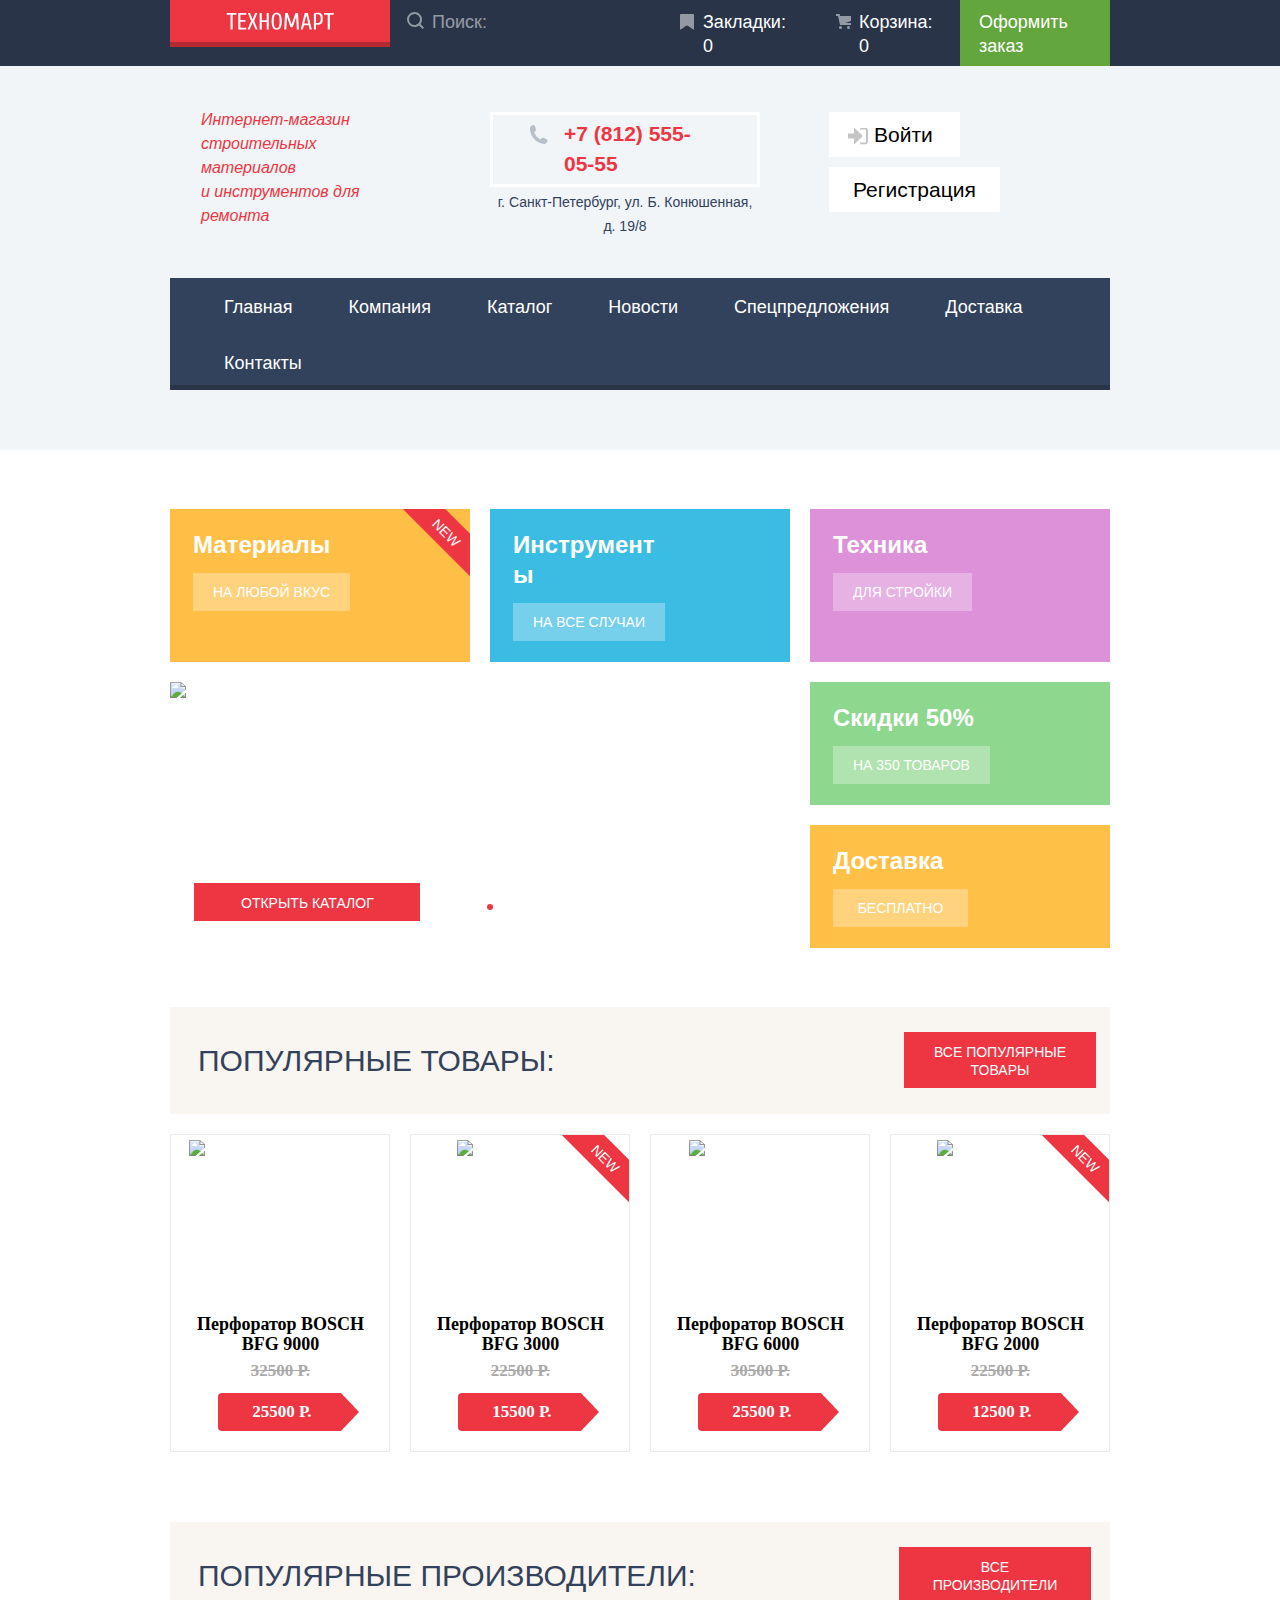
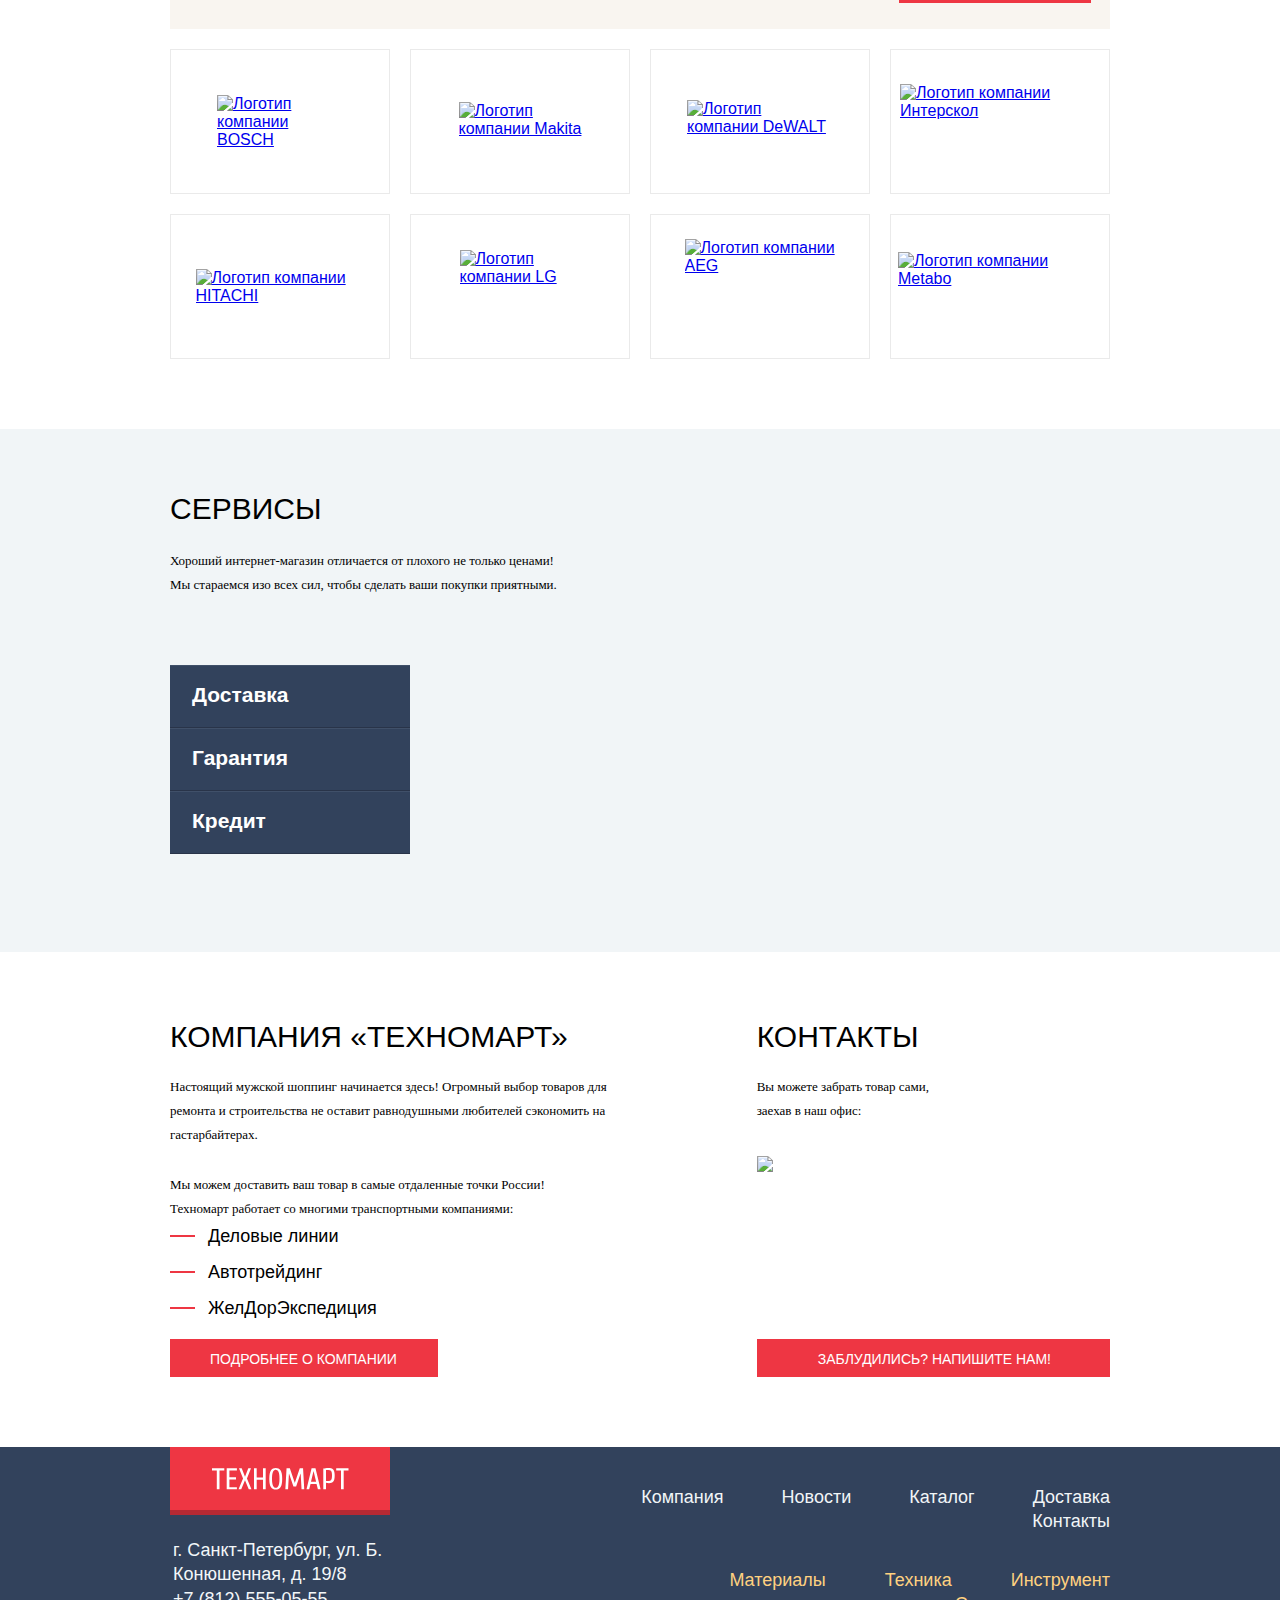
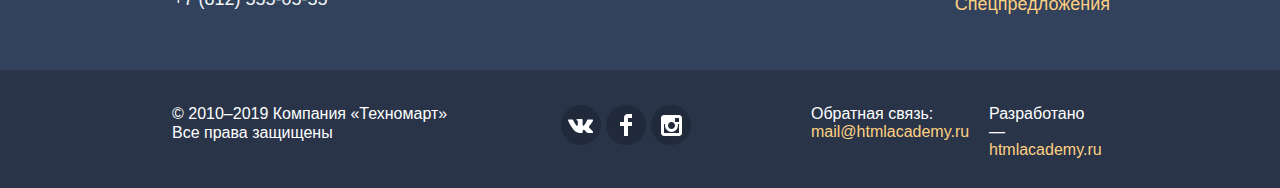
==== index.html @ edddae73 "Добавил страницу каталога и фильтр товаров" ====
<!DOCTYPE html>
<html lang="ru" class="html">
<head>
  <meta charset="utf-8">
  <meta name="viewport" content="width=device-width, initial-scale=1.0">
  <link rel="icon" href="favicon.ico">
  <link rel="icon" href="favicon/icon.svg" type="image/svg+xml">
  <link rel="apple-touch-icon" href="favicon/apple180x180.png">
  <!--    <link rel="manifest" href="manifest.webmanifest">-->
  <link rel="stylesheet" href="css/normalize.css">
  <link rel="stylesheet" href="css/style.css">
  <title>HTML Academy: Техномарт</title>
</head>
<body class="page">
<header class="page-header">
  <div class="page-header__wrapper">
    <div class="container page-header__inner">
      <a class="company-logo page-header__logo">
        <svg width="108" height="18" aria-label="Логотип компании Техномарт" role="img" fill="none"
             xmlns="http://www.w3.org/2000/svg">
          <path class="header-logo" fill-rule="evenodd" clip-rule="evenodd"
                d="M103.85 2.66v14.79h-2.12V2.65h-3.75V1.03h9.62v1.64h-3.75zm-8.14 8.7c-.37.46-.83.79-1.38.98-.56.2-1.22.3-1.99.3A12 12 0 0190 12.4v5.05h-2.12V1.25c.6-.17 1.2-.3 1.8-.36.6-.07 1.25-.11 1.96-.11.94 0 1.74.1 2.4.3.65.19 1.18.51 1.59.97.4.45.7 1.05.9 1.8.18.76.27 1.69.27 2.8 0 1.14-.09 2.1-.27 2.86a4.62 4.62 0 01-.82 1.85zm-1.2-6.82a3.3 3.3 0 00-.55-1.34 2 2 0 00-.95-.7 4.2 4.2 0 00-1.37-.2H90V11h1.64c.53 0 .99-.07 1.37-.2a2 2 0 00.95-.7c.25-.33.44-.77.55-1.34.12-.56.18-1.26.18-2.11 0-.85-.06-1.55-.18-2.11zM82.6 13.22h-4.7l-1.05 4.23h-2.12l4-16.43h3.05l3.99 16.43h-2.11l-1.06-4.23zm-2.3-9.86h-.1l-1.94 8.22h3.99L80.3 3.36zM70.16 5.24h-.12l-3.4 10.1h-2.12l-3.4-10.1H61l-.7 12.21h-2.12l.94-16.43h2.58l3.83 11.26h.1l3.82-11.26h2.58l.94 16.43h-2.1l-.71-12.2zM54.38 15.92c-.44.65-.97 1.1-1.59 1.37-.61.26-1.32.4-2.12.4s-1.5-.14-2.13-.4a3.69 3.69 0 01-1.58-1.37 7.22 7.22 0 01-1-2.6 20.56 20.56 0 01-.34-4.09c0-1.64.11-3 .34-4.1a7.22 7.22 0 011-2.59c.44-.64.97-1.1 1.58-1.36.62-.27 1.33-.4 2.13-.4.8 0 1.5.13 2.12.4.62.27 1.15.72 1.59 1.36.44.64.77 1.5 1 2.6.22 1.08.34 2.45.34 4.1 0 1.64-.12 3-.34 4.09a7.22 7.22 0 01-1 2.6zM53.36 5.76a8.2 8.2 0 00-.65-2.16c-.26-.53-.58-.9-.94-1.1-.36-.2-.73-.31-1.1-.31-.38 0-.74.1-1.1.3-.36.2-.68.58-.94 1.1a8.2 8.2 0 00-.65 2.17c-.16.9-.25 2.06-.25 3.47 0 1.41.09 2.57.25 3.48.17.9.38 1.63.65 2.16.26.53.58.9.94 1.1.36.2.72.3 1.1.3.37 0 .74-.1 1.1-.3.36-.2.68-.57.94-1.1a8.2 8.2 0 00.65-2.16c.16-.91.24-2.07.24-3.48 0-1.4-.08-2.56-.24-3.47zM40.69 9.94h-4.93v7.51h-2.11V1.02h2.11v7.27h4.93V1.02h2.11v16.43h-2.1V9.94zm-11.15 7.51l-2.94-7.04-2.93 7.04h-2.11L25.08 9 21.9 1.02h2.11l2.58 6.57 2.59-6.57h2.11L28.13 9l3.52 8.45h-2.11zM12.28 1.02h7.99v1.64H14.4v5.4h5.16V9.7H14.4v6.1h5.87v1.65h-7.99V1.02zM6.65 17.45H4.54V2.65H.78V1.03h9.62v1.64H6.65v14.79z"
                fill="#fff"/>
        </svg>
      </a>

      <form action="https://echo.htmlacademy.ru" method="get" class="page-header__form">
        <input type="text" class="page-header__search" name="search" id="header-search" placeholder="Поиск:">
        <label for="header-search"><span class="visually-hidden">Поиск по сайту</span></label>
      </form>

      <ul class="header-menu__list">
        <li class="header-menu__item">
          <a href="#" class="header-menu__link header-menu__link--bookmarks" aria-label="Перейти в закладки">Закладки:
            0</a>
        </li>
        <li class="header-menu__item">
          <a href="#" class="header-menu__link header-menu__link--cart" aria-label="Перейти в корзину">Корзина: 0</a>
        </li>
        <li class="header-menu__item">
          <a href="#" class="header-menu__link header-menu__link--checkout"
             aria-label="Перейти на страницу оформления заказа">Оформить заказ</a>
        </li>
      </ul>
    </div>
  </div>

  <div class="container">
    <div class="user-info">
      <div class="user-info__inner">
        <h2 class="user-info__title">Интернет-магазин <br> строительных материалов <br> и инструментов для ремонта</h2>

        <div class="user-info__contacts">
          <a href="tel:7812550555" class="user-info__phone" aria-label="Сделать звонок">+7 (812) 555-05-55</a>
          <p class="user-info__address">г. Санкт-Петербург, ул. Б. Конюшенная, д. 19/8</p>
        </div>

        <ul class="login">
          <li>
            <a href="#" class="login__link login__link--login">Войти</a>
          </li>
          <li>
            <a href="#" class="login__link login__link--register">Регистрация</a>
          </li>
        </ul>
      </div>

      <nav>
        <ul class="header-submenu__list">
          <li class="header-submenu__item">
            <a href="#" class="header-submenu__link">Главная</a>
          </li>
          <li class="header-submenu__item">
            <a href="#" class="header-submenu__link">Компания</a>
          </li>
          <li class="header-submenu__item">
            <a href="catalog.html" class="header-submenu__link">Каталог</a>
          </li>
          <li class="header-submenu__item">
            <a href="#" class="header-submenu__link">Новости</a>
          </li>
          <li class="header-submenu__item">
            <a href="#" class="header-submenu__link">Спецпредложения</a>
          </li>
          <li class="header-submenu__item">
            <a href="#" class="header-submenu__link">Доставка</a>
          </li>
          <li class="header-submenu__item">
            <a href="#" class="header-submenu__link">Контакты</a>
          </li>
        </ul>
      </nav>
    </div>
  </div>
</header>
<main>
  <div class="container">
    <h1 class="visually-hidden">Интернет маганзин Техномарт</h1>
    <section class="offers">
      <h2 class="visually-hidden">Мы предлагаем</h2>
      <div class="offers__block offers__block--paint">
        <div class="promo-label promo-label--offers" aria-label="Новинка!" role="note">new</div>
        <h3 class="offers__title">Материалы</h3>
        <a href="#" class="offers__link" aria-label="Перейти на страницу Материалы">на любой вкус</a>
      </div>
      <div class="offers__block offers__block--tools">
        <h3 class="offers__title">Инструменты</h3>
        <a href="#" class="offers__link" aria-label="перейти на страницу Инструменты">на все случаи</a>
      </div>
      <div class="offers__block offers__block--tech">
        <h3 class="offers__title">Техника</h3>
        <a href="#" class="offers__link" aria-label="Перейти на страницу Техника">для стройки</a>
      </div>
      <div class="offers__block offers__block--shop">
        <h3 class="offers__title">Скидки 50%</h3>
        <a href="#" class="offers__link" aria-label="Узнать подробнее про скидки">на 350 товаров</a>
      </div>
      <div class="offers__block offers__block--delivery">
        <h3 class="offers__title">Доставка</h3>
        <a href="#" class="offers__link" aria-label="Узнать подробнее про доставку">бесплатно</a>
      </div>
      <div class="promo-slider">
        <ul class="promo-slider__list">
          <li class="promo-slider__item promo-slider__item--current">
            <div class="promo-slider__head">
              <h3 class="promo-slider__title">Перфораторы</h3>
              <p class="promo-slider__desc">Настоящие мужские игрушки</p>
            </div>
            <img src="img/slider-img1.jpg" alt="Рабочий с перфоратором фирмы Bosch" class="promo-slider__img"
                 width="620" height="266">
            <a href="catalog.html" class="btn-red promo-slider__link" aria-label="Перейти на страницу каталога">открыть каталог</a>
          </li>
          <li class="promo-slider__item">
            <div class="promo-slider__head">
              <h3 class="promo-slider__title">Дрели</h3>
              <p class="promo-slider__desc">Соседям на радость!</p>
            </div>
            <img src="img/slider-img2.jpg" alt="Рабочий с дрелью фирмы Bosch" class="promo-slider__img"
                 width="620" height="266">
            <a href="catalog.html" class="btn-red promo-slider__link" aria-label="Перейти на страницу каталога">открыть каталог</a>
          </li>
        </ul>

        <div class="arrow-control">
          <button class="btn arrow-control__btn arrow-control__btn--prev" type="button">
            <svg class="arrow-left-icon" width="23" height="41" fill="none" xmlns="http://www.w3.org/2000/svg">
              <path d="M20.83.97l2.09 2.1L5.13 20.94l17.85 17.94-2.1 2.1L.96 20.95 20.83.97z" fill="#fff"/>
            </svg>
            <span class="visually-hidden">Предыдущий слайд</span>
          </button>
          <button class="btn arrow-control__btn arrow-control__btn--next" type="button">
            <svg class="arrow-right-icon" width="22" height="40" fill="none" xmlns="http://www.w3.org/2000/svg">
              <path d="M2.08 39.06L.08 37l17.01-17.45L.02 2.06l2-2.05L21.1 19.56 2.08 39.06z" fill="#fff"/>
            </svg>
            <span class="visually-hidden">Следующий слайд</span>
          </button>
        </div>

        <div class="dot-control">
          <button class="btn dot-control__btn" type="button"><span class="visually-hidden">Показать 1 слайд</span>
          </button>
          <button class="btn dot-control__btn dot-control__btn--current" type="button"><span class="visually-hidden">Показать 2 слайд</span>
          </button>
        </div>
      </div>
    </section>

    <section class="popular-products">
      <div class="popular-products__head">
        <h2 class="popular-products__title">Популярные товары:</h2>
        <a href="#" class="btn-red popular-products__red-link">все популярные товары</a>
      </div>

      <ul class="popular-products__list">
        <li class="popular-products__item" tabindex="0">
          <div class="popular-products__container">
            <img src="img/product-img1.jpg" alt="Синий перфоратор фирмы Bosch, модель BFG 9000"
                 class="popular-products__photo" width="184" height="164">
            <div class="popular-products__control">
              <button class="btn popular-products__order" type="button">Купить</button>
              <button class="btn popular-products__bookmark" type="button">В закладки</button>
            </div>
          </div>
          <h3 class="popular-products__name">Перфоратор BOSCH <br> BFG 9000</h3>
          <span class="popular-products__old-price"><s>32500 Р.</s></span>
          <div class="popular-products__price">
            <div class="popular-products__red-label">
              <strong class="popular-products__cost">25500 Р.</strong>
            </div>
          </div>
        </li>
        <li class="popular-products__item" tabindex="0">
          <div class="promo-label promo-label--products" aria-label="Новинка!" role="note">new</div>
          <div class="popular-products__container">
            <img src="img/product-img2.jpg" alt="Синий перфоратор фирмы Bosch, модель BFG 9000"
                 class="popular-products__photo" width="127" height="112">
            <div class="popular-products__control">
              <button class="btn popular-products__order" type="button">Купить</button>
              <button class="btn popular-products__bookmark" type="button">В закладки</button>
            </div>
          </div>
          <h3 class="popular-products__name">Перфоратор BOSCH <br> BFG 3000</h3>
          <span class="popular-products__old-price"><s>22500 Р.</s></span>
          <div class="popular-products__price">
            <div class="popular-products__red-label">
              <strong class="popular-products__cost">15500 Р.</strong>
            </div>
          </div>

        </li>
        <li class="popular-products__item" tabindex="0">
          <div class="popular-products__container">
            <img src="img/product-img3.jpg" alt="Синий перфоратор фирмы Bosch, модель BFG 9000"
                 class="popular-products__photo" width="144" height="128">
            <div class="popular-products__control">
              <button class="btn popular-products__order" type="button">Купить</button>
              <button class="btn popular-products__bookmark" type="button">В закладки</button>
            </div>
          </div>
          <h3 class="popular-products__name">Перфоратор BOSCH <br> BFG 6000</h3>
          <span class="popular-products__old-price"><s>30500 Р.</s></span>
          <div class="popular-products__price">
            <div class="popular-products__red-label">
              <strong class="popular-products__cost">25500 Р.</strong>
            </div>
          </div>
        </li>
        <li class="popular-products__item" tabindex="0">
          <div class="promo-label promo-label--products" aria-label="Новинка!" role="note">new</div>
          <div class="popular-products__container">
            <img src="img/product-img2.jpg" alt="Синий перфоратор фирмы Bosch, модель BFG 9000"
                 class="popular-products__photo" width="127" height="112">
            <div class="popular-products__control">
              <button class="btn popular-products__order" type="button">Купить</button>
              <button class="btn popular-products__bookmark" type="button">В закладки</button>
            </div>
          </div>
          <h3 class="popular-products__name">Перфоратор BOSCH <br> BFG 2000</h3>
          <span class="popular-products__old-price"><s>22500 Р.</s></span>
          <div class="popular-products__price">
            <div class="popular-products__red-label">
              <strong class="popular-products__cost">12500 Р.</strong>
            </div>
          </div>
        </li>
      </ul>
    </section>

    <section class="brands">
      <div class="brands__head">
        <h2 class="brands__title">Популярные производители:</h2>
        <a href="#" class="btn-red brands__red-link">все производители</a>
      </div>

      <ul class="brands__list">
        <li>
          <a href="#" class="brands__link" aria-label="Перейти на сайт компании BOSCH">
            <img src="img/brands/bosch.jpg" alt="Логотип компании BOSCH" class="brands__img" width="126" height="37">
          </a>
        </li>
        <li>
          <a href="#" class="brands__link" aria-label="Перейти на сайт компании Makita">
            <img src="img/brands/Makita.jpg" alt="Логотип компании Makita" class="brands__img" width="123" height="40">
          </a>
        </li>
        <li>
          <a href="#" class="brands__link" aria-label="Перейти на сайт компании DeWALT">
            <img src="img/brands/DeWALT.jpg" alt="Логотип компании DeWALT" class="brands__img" width="146" height="44">
          </a>
        </li>
        <li>
          <a href="#" class="brands__link" aria-label="Перейти на сайт компании Интерскол">
            <img src="img/brands/interskol.jpg" alt="Логотип компании Интерскол" class="brands__img" width="200"
                 height="75">
          </a>
        </li>
        <li>
          <a href="#" class="brands__link" aria-label="Перейти на сайт компании HITACHI">
            <img src="img/brands/Hitachi.jpg" alt="Логотип компании HITACHI" class="brands__logo" width="169"
                 height="31">
          </a>
        </li>
        <li>
          <a href="#" class="brands__link" aria-label="Перейти на сайт компании LG">
            <img src="img/brands/LG.jpg" alt="Логотип компании LG" class="brands__logo" width="121" height="73">
          </a>
        </li>
        <li>
          <a href="#" class="brands__link" aria-label="Перейти на сайт BOSCH">
            <img src="img/brands/AEG.jpg" alt="Логотип компании AEG" class="brands__logo" width="151" height="96">
          </a>
        </li>
        <li>
          <a href="#" class="brands__link" aria-label="Перейти на сайт BOSCH">
            <img src="img/brands/Metabo.jpg" alt="Логотип компании Metabo" class="brands__logo" width="204" height="69">
          </a>
        </li>
      </ul>
    </section>
  </div>

  <section class="services">
    <div class="container">
      <div class="services__head">
        <h2 class="services__title">Сервисы</h2>
        <p class="services__desc">Хороший интернет-магазин отличается от&nbsp;плохого не&nbsp;только ценами!</p>
        <p class="services__desc">Мы&nbsp;стараемся изо всех сил, чтобы сделать ваши покупки приятными.</p>
      </div>

      <div class="services__info">
        <ul class="tab-panel">
          <li class="tab-panel__item">
            <button class="btn tab-panel__btn" type="button" data-tab="#delivery">Доставка</button>
          </li>
          <li class="tab-panel__item">
            <button class="btn tab-panel__btn" type="button" data-tab="#security">Гарантия</button>
          </li>
          <li class="tab-panel__item">
            <button class="btn tab-panel__btn" type="button" data-tab="#credit">Кредит</button>
          </li>
        </ul>

        <ul class="tab-content__list">
          <li class="tab-content__item tab-content__item--delivery" id="delivery">
            <h3 class="tab-content__title">Доставка</h3>
            <div class="tab-content__info">
              <p class="tab-content__desc">Мы&nbsp;с&nbsp;удовольствием доставим ваш товар прямо <br> к&nbsp;вашему
                подъезду совершенно бесплатно!</p>
              <p class="tab-content__desc">Ведь мы&nbsp;неплохо заработаем, <br> поднимая его на&nbsp;ваш этаж!</p>
            </div>
            <img src="img/delivery-photo.png" alt="Картинка с грузовиком" class="tab-content__img" width="468"
                 height="261">
          </li>
          <li class="tab-content__item tab-content__item--security" id="security">
            <h3 class="tab-content__title">Гарантия</h3>
            <div class="tab-content__info">
              <p class="tab-content__desc">Если купленный у&nbsp;нас товар поломается или заискрит, а&nbsp;также в&nbsp;случае
                пожара, спровоцированного его возгоранием, &nbsp;вы всегда можете быть уверены в&nbsp;нашей гарантии. Мы&nbsp;обменяем
                сгоревший товар на&nbsp;новый.</p>
              <p class="tab-content__desc">Дом уж&nbsp;восстановите как-нибудь сами.</p>
            </div>
            <img src="img/security-photo.png" alt="Картинка с грузовиком" class="tab-content__img" width="389"
                 height="283">
          </li>
          <li class="tab-content__item tab-content__item--credit" id="credit">
            <h3 class="tab-content__title">Кредит</h3>
            <div class="tab-content__info">
              <p class="tab-content__desc">Залезть в&nbsp;долговую яму стало проще!</p>
              <p class="tab-content__desc">Кредитные консультанты придут вам на&nbsp;помощь.</p>
            </div>
            <button class="btn btn-red tab-content__btn" type="button">Отправить заявку</button>
            <img src="img/credit-photo.png" alt="Картинка с грузовиком" class="tab-content__img" width="465"
                 height="285">
          </li>
        </ul>
      </div>
    </div>
  </section>

  <section class="main-info">
    <h2 class="visually-hidden">О нашей компании</h2>
    <div class="container">
      <section class="about">
        <h2 class="about__title">Компания &laquo;Техномарт&raquo;</h2>
        <div class="about__info">
          <p class="about__desc">Настоящий мужской шоппинг начинается здесь! Огромный выбор товаров для ремонта и&nbsp;строительства
            не&nbsp;оставит равнодушными любителей сэкономить на <br> гастарбайтерах.</p>
          <p class="about__desc">Мы&nbsp;можем доставить ваш товар в&nbsp;самые отдаленные точки России!</p>
          <p class="about__desc">Техномарт работает со&nbsp;многими транспортными компаниями:</p>
        </div>


        <ul class="about__list">
          <li class="about__item">Деловые линии</li>
          <li class="about__item">Автотрейдинг</li>
          <li class="about__item">ЖелДорЭкспедиция</li>
        </ul>

        <a href="#" class="btn-red about__link">Подробнее о компании</a>
      </section>

      <section class="contacts">
        <h2 class="contacts__title">Контакты</h2>
        <p class="contacts__desc">Вы можете забрать товар сами, <br>
          заехав в наш офис:</p>

        <img src="img/map-reserve.png" alt="Карта расположения офиса компании" class="contacts__map" width="300"
             height="158" tabindex="0">

        <button class="btn btn-red contacts__btn" type="button">Заблудились? Напишите нам!</button>
      </section>
    </div>
  </section>
</main>

<footer class="page-footer">
  <div class="container">
    <div class="page-footer__inner">
      <div class="page-footer__info">
        <a class="company-logo page-footer__logo">
          <svg width="138" height="23" aria-label="Логотип компании Техномарт" role="img" fill="none"
               xmlns="http://www.w3.org/2000/svg">
            <path class="footer-logo" fill-rule="evenodd" clip-rule="evenodd"
                  d="M132.7 3.4v18.9H130V3.4h-4.8V1.3h12.3v2.1h-4.8zM122.3 14.5a3.86 3.86 0 01-1.77 1.26c-.71.25-1.56.38-2.54.38a15.32 15.32 0 01-3-.3v6.45h-2.7V1.6c.76-.22 1.53-.38 2.3-.47.77-.09 1.6-.13 2.5-.13 1.2 0 2.22.12 3.06.37.84.25 1.52.67 2.04 1.25s.9 1.35 1.14 2.3a15 15 0 01.36 3.58c0 1.46-.11 2.68-.34 3.66a5.9 5.9 0 01-1.05 2.35zm-1.53-8.71a4.22 4.22 0 00-.7-1.71 2.55 2.55 0 00-1.22-.89 5.37 5.37 0 00-1.76-.25H115v11.1h2.1c.68 0 1.27-.09 1.76-.26s.9-.46 1.21-.88c.32-.42.56-1 .7-1.71.16-.72.23-1.62.23-2.7s-.07-1.98-.22-2.7zm-15.23 11.1h-6l-1.35 5.4h-2.7l5.1-21h3.9l5.1 21h-2.7l-1.35-5.4zM102.6 4.3h-.12L100 14.8h5.1L102.6 4.3zM89.64 6.7h-.15l-4.35 12.9h-2.7L78.1 6.7h-.15l-.9 15.6h-2.7l1.2-21h3.3l4.9 14.4h.11l4.9-14.4h3.3l1.2 21h-2.7l-.9-15.6zM69.48 20.35a4.71 4.71 0 01-2.02 1.74c-.8.34-1.7.5-2.72.5a6.81 6.81 0 01-2.71-.5A4.71 4.71 0 0160 20.35a9.22 9.22 0 01-1.27-3.32 26.26 26.26 0 01-.44-5.23c0-2.1.15-3.85.44-5.24.29-1.39.71-2.5 1.27-3.31a4.71 4.71 0 012.03-1.74c.79-.34 1.7-.51 2.71-.51 1.02 0 1.93.17 2.72.5.79.35 1.46.93 2.02 1.75s.99 1.92 1.28 3.31c.29 1.4.43 3.14.43 5.24s-.14 3.84-.43 5.23a9.22 9.22 0 01-1.28 3.32zm-1.3-13a10.48 10.48 0 00-.83-2.75 3.18 3.18 0 00-1.2-1.41 2.83 2.83 0 00-1.4-.4c-.49 0-.96.14-1.42.4-.46.26-.86.73-1.2 1.4-.34.69-.61 1.6-.82 2.77a25.69 25.69 0 00-.32 4.44c0 1.8.1 3.28.32 4.44.2 1.16.48 2.08.82 2.76.34.68.74 1.15 1.2 1.4.46.27.93.4 1.41.4.48 0 .95-.13 1.41-.4.46-.25.86-.72 1.2-1.4.34-.68.62-1.6.83-2.76.2-1.16.31-2.64.31-4.44 0-1.8-.1-3.28-.31-4.44zM51.99 12.7h-6.3v9.6H43v-21h2.7v9.3H52V1.3h2.7v21H52v-9.6zm-14.25 9.6l-3.75-9-3.75 9h-2.7l4.5-10.8L28 1.3h2.7L34 9.7l3.3-8.4H40l-4.05 10.2 4.5 10.8h-2.7zM15.7 1.3h10.2v2.1h-7.5v6.9H25v2.1h-6.6v7.8h7.5v2.1H15.7v-21zm-7.2 21H5.8V3.4H1V1.3h12.3v2.1H8.5v18.9z"
                  fill="#fff"/>
          </svg>
        </a>
        <div class="page-footer__contacts">
          <p class="page-footer__address">г. Санкт-Петербург, ул. Б. Конюшенная, д. 19/8</p>
          <a href="tel:7812550555" class="page-footer__phone" aria-label="Сделать звонок">+7 (812) 555-05-55</a>
        </div>
      </div>

      <div class="page-footer__links">
        <ul class="main-links">
          <li class="main-links__item">
            <a href="#" class="main-links__link">Компания</a>
          </li>
          <li class="main-links__item">
            <a href="#" class="main-links__link">Новости</a>
          </li>
          <li class="main-links__item">
            <a href="catalog.html" class="main-links__link">Каталог</a>
          </li>
          <li class="main-links__item">
            <a href="#" class="main-links__link">Доставка</a>
          </li>
          <li class="main-links__item">
            <a href="#" class="main-links__link">Контакты</a>
          </li>
        </ul>

        <ul class="secondary__links">
          <li class="secondary-links__item">
            <a href="#" class="secondary-links__link">Материалы</a>
          </li>
          <li class="secondary-links__item">
            <a href="#" class="secondary-links__link">Техника</a>
          </li>
          <li class="secondary-links__item">
            <a href="#" class="secondary-links__link">Инструмент</a>
          </li>
          <li class="secondary-links__item">
            <a href="#" class="secondary-links__link">Спецпредложения</a>
          </li>
        </ul>
      </div>
    </div>

  </div>
  <div class="footer-bottom">
    <div class="container">
      <div class="footer-bottom__wrapper">
        <div class="footer-bottom__copyright">
          <p class="footer-bottom__company">© 2010–2019 Компания «Техномарт»</p>
          <p class="footer-bottom__right">Все права защищены</p>
        </div>


        <ul class="footer-social">
          <li class="footer-social__item">
            <a href="#" class="footer-social__link footer-social__link--vk" aria-label="Перейти в VK">
              <svg width="26" height="15" fill="none" aria-hidden="true" focusable="false"
                   xmlns="http://www.w3.org/2000/svg">
                <title>VK</title>
                <path class="vk-icon"
                      d="M15.54 11.728c.92-.29 2.1 1.913 3.354 2.755.942.639 1.663.501 1.663.501l3.345-.047s1.747-.105.921-1.457c-.068-.112-.484-1.002-2.489-2.833-2.096-1.915-1.812-1.605.712-4.916 1.538-2.019 2.153-3.251 1.96-3.776-.185-.506-1.314-.374-1.314-.374l-3.768.025c-.367 0-.678.111-.82.483-.003.003-.598 1.562-1.391 2.886-1.677 2.802-2.346 2.952-2.623 2.776-.637-.406-.476-1.628-.476-2.497 0-2.716.416-3.849-.815-4.141-.411-.098-.711-.161-1.76-.17-1.34-.02-2.479 0-3.124.308-.428.209-.757.667-.557.693.25.033.811.15 1.112.55.386.517.374 1.677.374 1.677s.22 3.198-.52 3.594c-.508.272-1.203-.283-2.699-2.827-.763-1.301-1.34-2.74-1.34-2.74s-.112-.267-.314-.413c-.24-.173-.578-.229-.578-.229L.817 1.58s-.538.015-.735.245c-.175.205-.015.627-.015.627s2.802 6.45 5.974 9.7c2.908 2.983 6.213 2.785 6.213 2.785h1.497s.452-.05.683-.292c.216-.225.206-.648.206-.648s-.03-1.977.9-2.268z"
                      fill="#fff"/>
              </svg>
            </a>
          </li>
          <li class="footer-social__item">
            <a href="#" class="footer-social__link footer-social__link--fb" aria-label="Перейти в Facebook">
              <svg width="12" height="22" fill="none" aria-hidden="true" focusable="false"
                   xmlns="http://www.w3.org/2000/svg">
                <title>Facebook</title>
                <path class="fb-icon" d="M12 4V0H8a4 4 0 00-4 4v4H0v4h4v10h4V12h4V8H8V4h4z" fill="#fff"/>
              </svg>
            </a>
          </li>
          <li class="footer-social__item">
            <a href="#" class="footer-social__link footer-social__link--inst" aria-label="Перейти в Instagram">
              <svg width="21" height="21" fill="none" aria-hidden="true" focusable="false"
                   xmlns="http://www.w3.org/2000/svg">
                <title>Instagram</title>
                <path class="inst-icon" fill-rule="evenodd" clip-rule="evenodd"
                      d="M3 0h15c1.65 0 3 1.35 3 3v15c0 1.65-1.35 3-3 3H3c-1.65 0-3-1.35-3-3V3c0-1.65 1.35-3 3-3zm11 10.5C14 8.57 12.43 7 10.5 7S7 8.57 7 10.5 8.57 14 10.5 14s3.5-1.57 3.5-3.5zM3 18V9h1.181c-.118.491-.18.995-.181 1.5a6.5 6.5 0 1013 0 6.451 6.451 0 00-.181-1.5H18v9H3zM14 7h4V3h-4v4z"
                      fill="#fff"/>
              </svg>
            </a>
          </li>
        </ul>

        <div class="footer-bottom__links">
          <div class="footer-bottom__contact">
            <p class="footer-bottom__feedback">Обратная связь:</p>
            <a href="#" class="footer-bottom__email">mail@htmlacademy.ru</a>
          </div>

          <div class="footer-bottom__created">
            <p class="footer-bottom__designed">Разработано —</p>
            <a href="https://htmlacademy.ru/intensive/htmlcss" class="footer-bottom__email">htmlacademy.ru</a>
          </div>
        </div>
      </div>
    </div>
  </div>
</footer>

<div class="modal modal-feedback">
  <button class="btn modal-feedback__close" type="button">
    <span class="visually-hidden">Закрыть окно</span>
  </button>
  <form action="https://echo.htmlacademy.ru/" method="post" class="modal-feedback__form">
    <div class="modal-feedback__wrapper">
      <div class="modal-feedback__name">
        <label for="feedback-name-input" class="modal-feedback__label modal-feedback__label--name">Ваше имя:</label>
        <input type="text" class="modal-feedback__input" id="feedback-name-input" name="feedback-name"
               placeholder="Имя Фамилия" aria-invalid="true">
      </div>

      <div class="modal-feedback__email">
        <label for="feedback-email-input" class="modal-feedback__label modal-feedback__label--email">Ваш e-mail:</label>
        <input type="email" class="modal-feedback__input" id="feedback-email-input" name="feedback-email"
               placeholder="email@example.com" aria-invalid="true">
      </div>

      <div class="modal-feedback__message">
        <label for="feedback-message-input" class="modal-feedback__label modal-feedback__label--message">Текст
          письма:</label>
        <textarea class="modal-feedback__input modal-feedback__input--message" name="feedback-message" id="feedback-message-input"
                  placeholder="В свободной форме" aria-invalid="true"></textarea>
      </div>
    </div>

    <div class="modal-feedback__bottom">
      <button class="btn btn-red modal-feedback__btn">Отправить</button>
    </div>
  </form>
</div>

<div class="modal modal-map">
  <button class="btn modal-map__close" type="button">
    <span class="visually-hidden">Закрыть окно</span>
  </button>
  <div class="modal-map__container" id="map"></div>
</div>

<script src="https://api-maps.yandex.ru/2.1/?lang=ru_RU"></script>
<script src="js/script.js"></script>
</body>
</html>
---- css/style.css ----
/*Fonts*/

@font-face {
  font-family: 'Cuprum';
  src: url('../fonts/Cuprum-Italic.woff2') format('woff2'),
  url('../fonts/Cuprum-Italic.woff') format('woff');
  font-weight: 400;
  font-style: italic;
}

@font-face {
  font-family: 'Cuprum';
  src: url('../fonts/Cuprum-BoldItalic.woff2') format('woff2'),
  url('../fonts/Cuprum-BoldItalic.woff') format('woff');
  font-weight: 700;
  font-style: italic;
}

@font-face {
  font-family: 'Cuprum';
  src: url('../fonts/Cuprum-Regular.woff2') format('woff2'),
  url('../fonts/Cuprum-Regular.woff') format('woff');
  font-weight: 400;
  font-style: normal;
}

@font-face {
  font-family: 'PT Sans';
  src: url('../fonts/PTSans-Regular.woff2') format('woff2'),
  url('../fonts/PTSans-Regular.woff') format('woff');
  font-weight: 400;
  font-style: normal;
}

@font-face {
  font-family: 'Cuprum';
  src: url('../fonts/Cuprum-Bold.woff2') format('woff2'),
  url('../fonts/Cuprum-Bold.woff') format('woff');
  font-weight: 700;
  font-style: normal;
}

@font-face {
  font-family: 'PT Sans';
  src: url('../fonts/PTSans-Bold.woff2') format('woff2'),
  url('../fonts/PTSans-Bold.woff') format('woff');
  font-weight: 700;
  font-style: normal;
}

/* Variables */

:root {
  --basic-white: #FFFFFF;
  --basic-white-rgb: 255, 255, 255;
  --basic-dark: #000000;
  --basic-dark-rgb: 0, 0, 0;
  --basic-blue: #32425C;
  --second-blue: #293449;
  --basic-red: #EE3643;
  --basic-green: #63A63E;

  --main-text-dark-color: var(--basic-dark);
  --main-text-dark-rgb: var(--basic-dark-rgb);
  --main-text-white-color: var(--basic-white);
  --main-text-white-rgb: var(--basic-white-rgb);
  --main-text-blue-color: var(--basic-blue);
  --main-text-red-color: var(--basic-red);

  --header-logo-color: var(--basic-red);
  --header-logo-active-color: #BA2732;
  --header-logo-shadow-color: rgba(0, 0, 0, 0.24);

  --menu-active-text-color: rgba(255, 255, 255, 0.5);

  --info-bg-color: #F1F5F7;

  --bookmarks-active-color: #161D29;

  --cart-active-color: #161D29;
  --cart-btn-contains-color: #EE3643;

  --order-btn-color: #63A63E;
  --order-btn-hover-color: #5FBB2D;
  --order-btn-active-color: var(--basic-green);
  --order-btn-shadow-color: #367315;

  --header-phone-icon-color: #B7BFC8;

  --logim-icon-color: #C5C5C5;
  --login-icon-hover-color: #3D546F;
  --login-text-active-color: #C5C5C5;

  --nav-btn-hover-color: #293449;
  --nav-btn-active-color: #1D2739;
  --nav-btn-shadow-color: #293449;

  --paint-color: #FFBF47;
  --tools-color: #3BBCE3;
  --tech-color: #DC91D8;
  --shop-color: #8ED78F;
  --delivery-color: #FFC047;

  --casper-btn-color: rgba(255, 255, 255, 0.3);
  --casper-btn-hover-color: rgba(197, 197, 197, 0.3);
  --casper-btn-active-color: rgba(169, 169, 169, 0.3);

  --main-btn-color: var(--basic-red);
  --main-btn-hover-color: #CA2C37;
  --main-btn-active-color: #BA2732;

  --reserve-slider-color: #B9A794;

  --label-color: #EE3643;

  --section-head-color: #F9F5F0;

  --items-border-color: #EAEAEA;
  --items-shadow-color: rgba(0, 0, 0, 0.15);

  --old-price-color: #A9A9A9;

  --bordered-btn-color: #63A63E;
  --bordered-btn-hover-color: #32425C;
  --bordered-btn-active-color: #32425C;

  --price-btn-color: var(--basic-red);

  --sevices-bg-color: #F1F5F7;
  --services-tab-color: var(--basic-blue);
  --services-tab-hover-color: var(--second-blue);
  --services-tab-active-color: var(--basic-white);
  --services-tab-shadow-color: var(--second-blue);
  --services-tab-shadow-second-color: #405069;

  --footer-address-color: #F3F7F9;
  --footer-links-color: #F1F5F7;
  --footer-secondary-links-color: #FFD180;

  --filter-special-color: #F7F3EC;
  --filter-border-color: #EAEAEA;
  --filter-radio-color: #B5B5B5;

  --price-range-scale-color: #D7DCDE;
  --price-range-bar-color: #42CA5D;
  --price-range-toggle-color: #ABABAB;
  --price-range-toggle-border-color: #FFFFFF;
  --price-range-shadow-color: #ABABAB;


  --social-icon-color: #212A3A;
  --social-icon-hover-color: var(--basic-red);
  --social-icon-active-color: var(--basic-red);

  --input-border-color: #C5C5C5;

  --modal-footer-bg-color: #F4F4F4;
}

/* Global */

*,
*::before,
*::after {
  box-sizing: border-box;
}

*:focus {
  outline: 2px solid var(--basic-red);
}

.html {
  height: 100%;
}

.page {
  display: grid;
  grid-template-rows: min-content 1fr min-content;
  font-family: 'Cuprum', 'Arial', serif;
  margin: 0;
  padding: 0;
  color: var(--main-text-white-color);
  background-color: var(--basic-white);
  min-height: 100%;
  min-width: 960px;
}

img {
  max-width: 100%;
  height: auto;
}

.container {
  width: 960px;
  padding: 0 10px;
  margin: 0 auto;
}

.visually-hidden {
  position: absolute;
  width: 1px;
  height: 1px;
  margin: -1px;
  border: 0;
  padding: 0;
  white-space: nowrap;
  clip-path: inset(100%);
  clip: rect(0 0 0 0);
  overflow: hidden;
}

/*Buttons*/

.btn {
  display: inline-block;
  padding: 0;
  font: inherit;
  text-align: center;
  vertical-align: middle;
  border: none;
  cursor: pointer;
  background: none;
  transition: all .1s;
  text-decoration: none;
}

.btn-red {
  display: inline-block;
  vertical-align: middle;
  min-height: 38px;
  font-weight: 400;
  font-size: 14px;
  line-height: 18px;
  text-align: center;
  color: var(--main-text-white-color);
  background-color: var(--main-btn-color);
  text-transform: uppercase;
  text-decoration: none;
}

.btn-red:hover,
.btn-red:focus {
  background-color: var(--main-btn-hover-color);
}

.btn-red:active {
  background-color: var(--main-btn-active-color);
}

/*Red label*/

.promo-label {
  position: absolute;
  padding: 7px 0;
  width: 100px;
  height: 30px;
  font-weight: 400;
  font-size: 14px;
  line-height: 18px;
  text-align: center;
  transform: rotateZ(45deg);
  color: var(--main-text-white-color);
  background-color: var(--label-color);
  text-transform: uppercase;
  text-decoration: none;
}

/*Company logo*/

.company-logo {
  display: block;
  width: 220px;
  min-height: 47px;
  background: var(--header-logo-color);
  box-shadow: inset 0 -5px 0 var(--header-logo-shadow-color);
}

.header-logo,
.footer-logo {
  display: block;
}

.company-logo[href]:hover,
.company-logo[href]:focus {
  background-color: var(--main-btn-hover-color);
}

.company-logo[href]:active {
  background-color: var(--main-btn-active-color);
}

/*Modal*/

.modal {
  display: none;
  position: fixed;
  left: 50%;
  top: 50%;
  transform: translate(-50%, -50%);
  border-top: 7px solid var(--basic-red);
  background-color: var(--basic-white);
  box-shadow: 0 0 15px 2px var(--items-shadow-color);
  z-index: 3;
}

@keyframes modalBounce {
  from {
    transform: translateX(-50%) translateY(-2000px);
  }
  to {
    transform: translateX(-50%) translateY(-50%);
  }
}

@keyframes modalShake {
  0%, 100% {
    transform: translateY(-50%) translateX(-50%);
  }
  10%, 30%, 50%, 70%, 90% {
    transform: translateY(-50%) translateX(-55%);
  }
  20%, 40%, 60%, 80% {
    transform: translateY(-50%) translateX(-50%);
  }
}

.modal--show {
  display: block;
  animation-name: modalBounce;
  animation-duration: 0.6s;
}

.modal--error {
  animation-name: modalShake;
  animation-duration: 0.6s;
}

.modal-feedback__close {
  position: absolute;
  top: 14px;
  right: 19px;
  width: 21px;
  height: 21px;
}

/*Filter*/

.filter-fieldset {
  margin: 0;
  padding: 0;
  border: 0;
}

.filter-legend {
  font-family: 'PT Sans', serif;
  font-weight: 700;
  font-size: 17px;
  line-height: 30px;
  color: var(--main-text-dark-color);
  text-transform: uppercase;
}

/*Header*/

.page-header {
  padding-bottom: 60px;
  background-color: var(--info-bg-color);
}

.page-header__wrapper {
  background-color: var(--second-blue);
  margin-bottom: 42px;
}

.page-header__inner {
  display: flex;
  align-items: flex-start;
  min-height: 42px;
}

.page-header__logo {
  padding: 12px 56px 13px;
  margin-bottom: -5px;
}

.page-header__form {
  position: relative;
}

.page-header__search {
  padding: 10px 18px 8px 42px;
  width: 270px;
  min-height: 42px;
  font-weight: 400;
  font-size: 18px;
  line-height: 24px;
  color: var(--main-text-white-color);
  background-color: var(--second-blue);
  border: 0;
}

.page-header__search + label::before {
  content: url('data:image/svg+xml,%3Csvg width="17" height="17" fill="none" xmlns="http://www.w3.org/2000/svg"%3E%3Cpath fill-rule="evenodd" clip-rule="evenodd" d="M13.458 12.044L17 15.586 15.586 17l-3.542-3.542A7.465 7.465 0 017.5 15 7.5 7.5 0 1115 7.5c0 1.643-.542 3.24-1.542 4.544zM7.5 2A5.506 5.506 0 002 7.5 5.506 5.506 0 007.5 13c3.032 0 5.5-2.468 5.5-5.5C13 4.467 10.532 2 7.5 2z" fill="%23fff"/%3E%3C/svg%3E');
  position: absolute;
  top: 12px;
  left: 17px;
  width: 17px;
  height: 17px;
  opacity: 0.5;
}

.page-header__search::placeholder {
  color: var(--main-text-white-color);
  opacity: 0.5;
}

.page-header__search:hover + label::before,
.page-header__search:hover::placeholder {
  opacity: 1;
}

.page-header__search:focus + label::before {
  content: url('data:image/svg+xml,%3Csvg width="17" height="17" fill="none" xmlns="http://www.w3.org/2000/svg"%3E%3Cpath fill-rule="evenodd" clip-rule="evenodd" d="M13.458 12.044L17 15.586 15.586 17l-3.542-3.542A7.465 7.465 0 017.5 15 7.5 7.5 0 1115 7.5c0 1.643-.542 3.24-1.542 4.544zM7.5 2A5.506 5.506 0 002 7.5 5.506 5.506 0 007.5 13c3.032 0 5.5-2.468 5.5-5.5C13 4.467 10.532 2 7.5 2z" fill="%23EE3643"/%3E%3C/svg%3E');
  opacity: 1;
}

.page-header__search:focus,
.page-header__search:focus::placeholder {
  color: var(--main-text-dark-color);
  background-color: var(--basic-white);
}

.header-menu__list {
  display: flex;
  flex-wrap: wrap;
  padding: 0;
  margin: 0;
  list-style: none;
}

.header-menu__link {
  display: flex;
  align-items: center;
  padding: 10px 24px 8px 43px;
  width: 150px;
  color: var(--main-text-white-color);
  background-color: var(--second-blue);
}

.header-menu__link--bookmarks {
  position: relative;
  font-weight: 400;
  font-size: 18px;
  line-height: 24px;
  text-decoration: none;
}

.header-menu__link--bookmarks::before {
  content: url('data:image/svg+xml,%3Csvg width="14" height="16" fill="none" xmlns="http://www.w3.org/2000/svg"%3E%3Cpath d="M14 15c0 .55-.37.74-.82.43l-5.36-3.77a1.54 1.54 0 00-1.64 0L.82 15.43c-.45.31-.82.12-.82-.43V1a1 1 0 011-1h12a1 1 0 011 1v14z" fill="%23fff"/%3E%3C/svg%3E');
  position: absolute;
  top: 12px;
  left: 20px;
  width: 14px;
  height: 16px;
  opacity: 0.5;
}

.header-menu__link--bookmarks:hover::before,
.header-menu__link--bookmarks:focus::before {
  opacity: 1;
}

.header-menu__link--bookmarks:active::before {
  opacity: 0.3;
}

.header-menu__link--bookmarks:active,
.header-menu__link--cart:active {
  background-color: var(--bookmarks-active-color);
  color: rgba(var(--main-text-white-rgb), 0.3);
}

.header-menu__link--cart {
  position: relative;
  padding: 10px 26px 8px 49px;
  font-weight: 400;
  font-size: 18px;
  line-height: 24px;
  text-decoration: none;
}

.header-menu__link--cart::before {
  content: url('data:image/svg+xml,%3Csvg width="15" height="15" fill="none" xmlns="http://www.w3.org/2000/svg"%3E%3Cpath d="M4.5 15a1.5 1.5 0 100-3 1.5 1.5 0 000 3zM12.5 15a1.5 1.5 0 100-3 1.5 1.5 0 000 3zM15 2H4.07l-.42-2H0v2h2.03l1.99 9H15V9H9.44L15 6.95V2z" fill="%23fff"/%3E%3C/svg%3E');
  position: absolute;
  top: 11px;
  left: 26px;
  width: 14px;
  height: 16px;
  opacity: 0.5;
}

.header-menu__link--cart:hover::before,
.header-menu__link--cart:focus::before {
  opacity: 1;
}

.header-menu__link--cart:active::before {
  opacity: 0.3;
}

.header-menu__link--current {
  background-color: var(--basic-red);
}

.header-menu__link--checkout {
  position: relative;
  padding: 10px 16px 8px 19px;
  font-weight: 400;
  font-size: 18px;
  line-height: 24px;
  text-decoration: none;
  background-color: var(--order-btn-color);
}

.header-menu__link--checkout:hover,
.header-menu__link--checkout:focus {
  background-color: var(--order-btn-hover-color);
}

.header-menu__link--checkout:active {
  color: rgba(var(--main-text-white-rgb), 0.5);
  background-color: var(--order-btn-color);
}

/*Submenu*/

.user-info__inner {
  display: flex;
  align-items: flex-start;
  justify-content: space-between;
  flex-wrap: wrap;
  margin-bottom: 40px;
}

.user-info__title {
  margin: 0 23px 0 0;
  padding: 0 0 0 31px;
  max-width: 228px;
  font-style: italic;
  font-weight: 400;
  font-size: 16px;
  line-height: 24px;
  color: var(--main-text-red-color);
}

.user-info__contacts {
  display: flex;
  flex-direction: column;
  align-items: center;
  padding-top: 4px;
}

.user-info__phone {
  display: inline-block;
  position: relative;
  vertical-align: middle;
  padding: 7px 45px 8px 74px;
  margin-bottom: 3px;
  width: 270px;
  min-height: 45px;
  font-weight: 700;
  font-size: 21px;
  line-height: 30px;
  color: var(--main-text-red-color);
  text-decoration: none;
  box-shadow: inset 0 0 0 3px var(--basic-white);
}

.user-info__phone::before {
  content: url('data:image/svg+xml,%3Csvg width="19" height="19" fill="none" xmlns="http://www.w3.org/2000/svg"%3E%3Cpath d="M15.57 18.98h-.94a14.53 14.53 0 01-9.36-4.86 16.33 16.33 0 01-4.3-9.9V3.09c.09-.77.47-1.3.9-1.75C2.43.77 3.26.04 4 .02 4.56 0 5.5.4 5.88.92c.33.44.5 1.34.66 2 .15.67.5 1.64.4 2.29-.14 1-1.48 1.43-1.87 2.17a14.03 14.03 0 006.29 7.03c.71-.4 1.35-1.57 2.33-1.6.36 0 .82.18 1.19.29.4.12.74.27 1.1.4.6.23 1.65.53 2 1.03.37.51.57 1.35.5 1.88-.17 1.04-1.89 2.2-2.9 2.57z" fill="%23B7BFC8"/%3E%3C/svg%3E');
  position: absolute;
  top: 10px;
  left: 39px;
  width: 19px;
  height: 19px;
}

.user-info__phone:hover::before,
.user-info__phone:focus::before {
  content: url("data:image/svg+xml,%3Csvg width='19' height='19' fill='none' xmlns='http://www.w3.org/2000/svg'%3E%3Cpath d='M15.57 18.98h-.94a14.53 14.53 0 01-9.36-4.86 16.33 16.33 0 01-4.3-9.9V3.09c.09-.77.47-1.3.9-1.75C2.43.77 3.26.04 4 .02 4.56 0 5.5.4 5.88.92c.33.44.5 1.34.66 2 .15.67.5 1.64.4 2.29-.14 1-1.48 1.43-1.87 2.17a14.03 14.03 0 006.29 7.03c.71-.4 1.35-1.57 2.33-1.6.36 0 .82.18 1.19.29.4.12.74.27 1.1.4.6.23 1.65.53 2 1.03.37.51.57 1.35.5 1.88-.17 1.04-1.89 2.2-2.9 2.57z' fill='%233D546F'/%3E%3C/svg%3E");
}

.user-info__address {
  max-width: 270px;
  margin: 0;
  text-align: center;
  font-weight: 400;
  font-size: 14px;
  line-height: 24px;
  color: var(--main-text-blue-color);
}

.login {
  display: flex;
  align-items: flex-start;
  justify-content: space-between;
  flex-wrap: wrap;
  width: 281px;
  padding: 4px 0 0 0;
  margin: 0;
  list-style: none;
}

.login__link {
  display: inline-block;
  vertical-align: middle;
  padding: 12px 24px;
  margin-bottom: 10px;
  max-width: 281px;
  min-height: 45px;
  font-weight: 400;
  font-size: 21px;
  line-height: 21px;
  color: var(--main-text-dark-color);
  background-color: var(--basic-white);
  text-decoration: none;
  overflow: hidden;
  text-overflow: ellipsis;
}

.login__link--login {
  position: relative;
  padding: 12px 27px 12px 45px;
}

.login__link--login::before {
  content: url('data:image/svg+xml,%3Csvg width="21" height="17" fill="none" xmlns="http://www.w3.org/2000/svg"%3E%3Cpath d="M14.875 8.5L6 0v6H0v5h6v6l8.875-8.5z" fill="%23C5C5C5"/%3E%3Cpath d="M16.986 15.01h-5.027V17h5.027c2.178 0 3.004-1.81 3.029-3.026V3.028C19.99 1.811 19.164 0 16.986 0h-5.027v1.99h5.027c.839 0 .992.681 1.01 1.057v10.904c-.017.376-.171 1.059-1.01 1.059z" fill="%23C5C5C5"/%3E%3C/svg%3E');
  position: absolute;
  top: 50%;
  transform: translateY(-50%);
  left: 19px;
  width: 21px;
  height: 17px;
}

.login__link:hover,
.login__link:focus {
  color: var(--main-text-red-color);
}

.login__link--login:hover::before,
.login__link--login:focus::before {
  content: url('data:image/svg+xml,%3Csvg width="21" height="17" fill="none" xmlns="http://www.w3.org/2000/svg"%3E%3Cpath d="M14.875 8.5L6 0v6H0v5h6v6l8.875-8.5z" fill="%233D546F"/%3E%3Cpath d="M16.986 15.01h-5.027V17h5.027c2.178 0 3.004-1.81 3.029-3.026V3.028C19.99 1.811 19.164 0 16.986 0h-5.027v1.99h5.027c.839 0 .992.681 1.01 1.057v10.904c-.017.376-.171 1.059-1.01 1.059z" fill="%233D546F"/%3E%3C/svg%3E');
}

.login__link:active {
  color: rgba(var(--main-text-dark-rgb), 0.3);
}

.login__link--login:active::before {
  content: url('data:image/svg+xml,%3Csvg width="21" height="17" fill="none" xmlns="http://www.w3.org/2000/svg"%3E%3Cpath d="M14.875 8.5L6 0v6H0v5h6v6l8.875-8.5z" fill="%23C5C5C5"/%3E%3Cpath d="M16.986 15.01h-5.027V17h5.027c2.178 0 3.004-1.81 3.029-3.026V3.028C19.99 1.811 19.164 0 16.986 0h-5.027v1.99h5.027c.839 0 .992.681 1.01 1.057v10.904c-.017.376-.171 1.059-1.01 1.059z" fill="%23C5C5C5"/%3E%3C/svg%3E');
}

/*User profile*/

.profile {
  display: flex;
  flex-direction: column;
  align-items: center;
  padding-top: 4px;
  max-width: 300px;
}

.profile__head {
  position: relative;
  padding: 12px 57px;
  margin-bottom: 7px;
  background-color: var(--basic-white);
  text-decoration: none;
}

.profile__head::before {
  content: '';
  position: absolute;
  top: 13px;
  left: 16px;
  width: 20px;
  height: 18px;
  background: url("data:image/svg+xml,%3Csvg width='20' height='18' fill='none' xmlns='http://www.w3.org/2000/svg'%3E%3Cpath d='M17.881 14.166c-2.144-.735-4.256-1.666-5.207-2.39-.657-.501-.77-1.618-.517-2.415 1.118-.903 1.864-2.477 1.864-4.278C14.021 2.276 12.221 0 10 0S5.979 2.276 5.979 5.083c0 1.801.746 3.374 1.863 4.277.253.798.141 1.915-.517 2.416-.95.724-3.063 1.654-5.207 2.39C-.026 14.902 0 18 0 18h20s.025-3.099-2.119-3.834z' fill='%23C5C5C5'/%3E%3C/svg%3E") 0 0 no-repeat;
}

.profile__head::after {
  content: '';
  position: absolute;
  top: 14px;
  right: 16px;
  width: 21px;
  height: 17px;
  background: url("data:image/svg+xml,%3Csvg width='20' height='17' fill='none' xmlns='http://www.w3.org/2000/svg'%3E%3Cpath d='M20 8.5L11.125 0v6h-6v5h6v6L20 8.5z' fill='%23C5C5C5'/%3E%3Cpath d='M2.106 13.952V3.048c.018-.376.171-1.057 1.01-1.057h5.027V0H3.116C.938 0 .112 1.81.087 3.027v10.946C.112 15.189.938 17 3.116 17h5.027v-1.99H3.116c-.839 0-.992-.683-1.01-1.058z' fill='%23C5C5C5'/%3E%3C/svg%3E") 0 0 no-repeat;
}

.profile__head:hover::before,
.profile__head:focus::before {
  background: url('data:image/svg+xml,%3Csvg width="20" height="18" fill="none" xmlns="http://www.w3.org/2000/svg"%3E%3Cpath d="M17.881 14.166c-2.144-.735-4.256-1.666-5.207-2.39-.657-.501-.77-1.618-.517-2.415 1.118-.903 1.864-2.477 1.864-4.278C14.021 2.276 12.221 0 10 0S5.979 2.276 5.979 5.083c0 1.801.746 3.374 1.863 4.277.253.798.141 1.915-.517 2.416-.95.724-3.063 1.654-5.207 2.39C-.026 14.902 0 18 0 18h20s.025-3.099-2.119-3.834z" fill="%233D546F"/%3E%3C/svg%3E') 0 0 no-repeat;
}

.profile__head:hover::after,
.profile__head:focus::after {
  background: url("data:image/svg+xml,%3Csvg width='20' height='17' fill='none' xmlns='http://www.w3.org/2000/svg'%3E%3Cpath d='M20 8.5L11.125 0v6h-6v5h6v6L20 8.5z' fill='%233D546F'/%3E%3Cpath d='M2.106 13.952V3.048c.018-.376.171-1.057 1.01-1.057h5.027V0H3.116C.938 0 .112 1.81.087 3.027v10.946C.112 15.189.938 17 3.116 17h5.027v-1.99H3.116c-.839 0-.992-.683-1.01-1.058z' fill='%233D546F'/%3E%3C/svg%3E") 0 0 no-repeat;
}

.profile__head:active::before {
  background: url("data:image/svg+xml,%3Csvg width='20' height='18' fill='none' xmlns='http://www.w3.org/2000/svg'%3E%3Cpath d='M17.881 14.166c-2.144-.735-4.256-1.666-5.207-2.39-.657-.501-.77-1.618-.517-2.415 1.118-.903 1.864-2.477 1.864-4.278C14.021 2.276 12.221 0 10 0S5.979 2.276 5.979 5.083c0 1.801.746 3.374 1.863 4.277.253.798.141 1.915-.517 2.416-.95.724-3.063 1.654-5.207 2.39C-.026 14.902 0 18 0 18h20s.025-3.099-2.119-3.834z' fill='%23C5C5C5'/%3E%3C/svg%3E") 0 0 no-repeat;
}

.profile__head:active::after {
  background: url("data:image/svg+xml,%3Csvg width='20' height='17' fill='none' xmlns='http://www.w3.org/2000/svg'%3E%3Cpath d='M20 8.5L11.125 0v6h-6v5h6v6L20 8.5z' fill='%23C5C5C5'/%3E%3Cpath d='M2.106 13.952V3.048c.018-.376.171-1.057 1.01-1.057h5.027V0H3.116C.938 0 .112 1.81.087 3.027v10.946C.112 15.189.938 17 3.116 17h5.027v-1.99H3.116c-.839 0-.992-.683-1.01-1.058z' fill='%23C5C5C5'/%3E%3C/svg%3E") 0 0 no-repeat;
}

.profile__username {
  font-weight: 400;
  font-size: 21px;
  line-height: 21px;
  color: var(--main-text-dark-color);
}

.profile__head:active .profile__username {
  opacity: 0.4;
}

.profile__links {
  display: flex;
  justify-content: center;
  flex-wrap: wrap;
  padding: 0;
  margin: 0;
  list-style: none;
}

.profile__links li:not(:last-child)::after {
  content: '\2022 ';
  position: relative;
  top: 1px;
  padding: 0 10px;
  color: var(--main-text-blue-color);
}

.profile__link {
  font-weight: 400;
  font-size: 16px;
  line-height: 18px;
  color: var(--main-text-blue-color);
  text-decoration: none;
}

.profile__link:hover,
.profile__link:focus {
  color: var(--basic-red);
}

.profile__link:active {
  color: var(--main-text-dark-color);
  opacity: 0.4;
}

/*Submenu*/

.header-submenu__list {
  display: flex;
  flex-wrap: wrap;
  padding: 0 26px;
  max-width: 960px;
  min-height: 60px;
  background-color: var(--basic-blue);
  box-shadow: inset 0 -5px 0 var(--nav-btn-shadow-color);
  margin: 0;
  list-style: none;
}

.header-submenu__link {
  display: inline-block;
  vertical-align: middle;
  padding: 17px 28px 15px 28px;
  font-weight: 400;
  font-size: 18px;
  line-height: 24px;
  color: var(--main-text-white-rgb);
  text-decoration: none;
  word-break: break-word;
}

.header-submenu__link:hover,
.header-submenu__link:focus {
  background-color: var(--nav-btn-hover-color);
}

.header-submenu__link:active {
  background-color: var(--nav-btn-active-color);
}

/*Features*/

.offers {
  padding: 59px 0;
  display: grid;
  grid-template-columns: repeat(3, 1fr);
  column-gap: 20px;
  row-gap: 20px;
}

.offers__block {
  position: relative;
  padding: 21px 43px 21px 23px;
  width: 300px;
  min-height: 123px;
  overflow: hidden;
}

.offers__block--paint {
  grid-column: 1 / 2;
  background: url('../icons/icon-paint.svg') 213px 31px no-repeat, var(--paint-color);
}

.offers__block--tools {
  grid-column: 2 / 3;
  background: url('../icons/icon-tools.svg') 194px 34px no-repeat, var(--tools-color);
}

.offers__block--tech {
  grid-column: 3 / 4;
  background: url('../icons/icon-tech.svg') 191px 31px no-repeat, var(--tech-color);
}

.offers__block--shop {
  grid-column: 3 / 4;
  background: url('../icons/icon-shop.svg') 196px 26px no-repeat, var(--shop-color);
}

.offers__block--delivery {
  grid-column: 3 / 4;
  background: url('../icons/icon-delivery.svg') 191px 32px no-repeat, var(--delivery-color);
}

.offers__title {
  grid-column: 1 / 2;
  margin: 0 0 13px;
  max-width: 150px;
  word-break: break-word;
  font-weight: 700;
  font-size: 24px;
  line-height: 30px;
  color: var(--main-text-white-color);
}

.offers__link {
  grid-column: 1 / 2;
  grid-row: 2 / 3;
  display: inline-block;
  vertical-align: middle;
  text-align: center;
  padding: 10px 20px 10px 20px;
  min-width: 135px;
  font-weight: 400;
  font-size: 14px;
  line-height: 18px;
  color: var(--main-text-white-color);
  background-color: var(--casper-btn-color);
  text-transform: uppercase;
  text-decoration: none;
}

.offers__link:hover,
.offers__link:focus {
  background-color: var(--casper-btn-hover-color);
}

.offers__link:active {
  background-color: var(--casper-btn-active-color);
}

.promo-label--offers {
  right: -27px;
  top: 8px;
}

/*Slider*/

.promo-slider {
  position: relative;
  padding: 0;
  grid-column: 1 / 3;
  grid-row: 2 / 4;
}

.promo-slider__list {
  padding: 0;
  margin: 0;
  list-style: none;
}

.promo-slider__item {
  position: relative;
  display: none;
  flex-direction: column;
  align-items: flex-start;
  justify-content: space-between;
  flex-wrap: wrap;
  padding: 23px 24px 27px;
  max-width: 620px;
  min-height: 266px;
}

.promo-slider__item--current {
  display: flex;
}

.promo-slider__head {
  max-width: 620px;
}

.promo-slider__title {
  margin: 0 0 6px;
  font-weight: 700;
  font-size: 36px;
  line-height: 36px;
  color: var(--main-text-white-color);
  text-transform: uppercase;
}

.promo-slider__desc {
  margin: 0;
  font-weight: 400;
  font-size: 18px;
  line-height: 24px;
  color: var(--main-text-white-color);
}

.promo-slider__img {
  position: absolute;
  top: 0;
  left: 0;
  width: 100%;
  height: 100%;
  object-fit: cover;
  z-index: -1;
}

.promo-slider__link {
  padding: 11px 46px 9px 47px;
}

.arrow-control__btn {
  position: absolute;
  top: 122px;
  padding: 0;
}

.arrow-control__btn svg {
  display: block;
}

.arrow-control__btn:hover path,
.arrow-control__btn:focus path {
  fill: var(--main-btn-hover-color);
}

.arrow-control__btn--prev {
  left: 24px;
}

.arrow-control__btn--next {
  right: 20px;
}

.dot-control {
  position: absolute;
  display: flex;
  align-items: center;
  justify-content: space-between;
  min-width: 30px;
  left: 50%;
  transform: translateX(-50%);
  bottom: 36px;
}

.dot-control__btn {
  position: relative;
  width: 10px;
  height: 10px;
  background-color: var(--basic-white);
  border-radius: 50%;
}

.dot-control__btn--current::after {
  content: '';
  position: absolute;
  top: 50%;
  left: 50%;
  transform: translate(-50%, -50%);
  width: 6px;
  height: 6px;
  background-color: var(--main-btn-color);
  border-radius: 50%;
}

.dot-control__btn:hover {
  opacity: 0.7;
}

/*Popular products */

.popular-products {
  margin-bottom: 70px;
}

.popular-products__head {
  display: flex;
  align-items: center;
  justify-content: space-between;
  padding: 25px 14px 26px 28px;
  margin-bottom: 20px;
  background-color: var(--section-head-color);
}

.popular-products__title {
  margin: 0;
  font-weight: 400;
  font-size: 30px;
  line-height: 31px;
  color: var(--main-text-blue-color);
  text-transform: uppercase;
}

.popular-products__red-link {
  flex-shrink: 0;
  width: 192px;
  padding: 11px 24px 9px;
}

.popular-products__list {
  display: grid;
  grid-template-columns: repeat(4, 1fr);
  column-gap: 20px;
  row-gap: 20px;
  padding: 0;
  margin: 0;
  list-style: none;
}

.popular-products__item {
  position: relative;
  display: flex;
  flex-direction: column;
  align-items: center;
  padding: 5px 16px 20px 17px;
  width: 220px;
  min-height: 318px;
  border: 1px solid var(--items-border-color);
  overflow: hidden;
  transition: .1s all;
}

.popular-products__item:hover,
.popular-products__item:focus {
  box-shadow: 0 0 15px 2px var(--items-shadow-color);
}

.promo-label--products {
  top: 8px;
  right: -27px;
}

.popular-products__container {
  display: flex;
  justify-content: center;
  margin-bottom: 10px;
  width: 100%;
  min-height: 164px;
}

.popular-products__photo {
  object-fit: contain;
}

.popular-products__control {
  display: none;
  padding: 32px 24px 0 25px;
}

.popular-products__order {
  position: relative;
  padding: 10px 40px 10px 54px;
  margin-bottom: 10px;
  min-height: 38px;
  font-weight: 400;
  font-size: 14px;
  line-height: 18px;
  color: var(--main-text-white-color);
  text-transform: uppercase;
  background-color: var(--order-btn-color);
  box-shadow: inset 0 -3px 0 var(--order-btn-shadow-color);
  border-radius: 2px;

}

.popular-products__order::before {
  content: url("data:image/svg+xml,%3Csvg width='15' height='15' fill='none' xmlns='http://www.w3.org/2000/svg' fill-opacity='0.3'%3E%3Cpath d='M4.5 15a1.5 1.5 0 100-3 1.5 1.5 0 000 3zM12.5 15a1.5 1.5 0 100-3 1.5 1.5 0 000 3zM15 2H4.07l-.42-2H0v2h2.03l1.99 9H15V9H9.44L15 6.95V2z' fill='%23fff'/%3E%3C/svg%3E");
  position: absolute;
  top: 10px;
  left: 30px;
}

.popular-products__order:hover,
.popular-products__order:focus {
  background-color: var(--order-btn-hover-color);
}

.popular-products__order:active {
  background-color: var(--order-btn-active-color);
}

.popular-products__bookmark {
  padding: 8px 32px 6px 30px;
  margin-bottom: 10px;
  min-height: 38px;
  font-weight: 400;
  font-size: 14px;
  line-height: 18px;
  color: var(--main-text-blue-color);
  text-transform: uppercase;
  border: 3px solid var(--bordered-btn-color);
  border-radius: 2px;
}

.popular-products__bookmark:hover,
.popular-products__bookmark:focus {
  border-color: var(--bordered-btn-hover-color);
}

.popular-products__bookmark:active {
  opacity: 0.5;
}

.popular-products__name {
  margin: 0 0 8px;
  font-family: 'PT Sans', serif;
  font-weight: 700;
  font-size: 18px;
  line-height: 20px;
  text-align: center;
  color: var(--main-text-dark-color);
}

.popular-products__old-price {
  margin-bottom: 13px;
  font-family: 'PT Sans', serif;
  font-weight: 700;
  font-size: 17px;
  line-height: 18px;
  text-align: center;
  color: var(--old-price-color);
}

.popular-products__price .price-label {
  display: block;
  position: absolute;
  top: 0;
  left: 7px;
  z-index: -1;
  overflow: hidden;
}

.popular-products__price {
  padding-right: 3px;
}

.popular-products__red-label {
  position: relative;
  padding: 10px 20px 9px 26px;
  width: 123px;
  min-height: 38px;
  text-align: center;
  background-color: var(--basic-red);
  border-top-left-radius: 4px;
  border-bottom-left-radius: 4px;
}

.popular-products__red-label::after {
  content: '';
  position: absolute;
  top: 0;
  right: -18px;
  height: 100%;
  border-style: solid;
  border-width: 19px 0 19px 18px;
  border-color: transparent transparent transparent var(--basic-red);
}

.popular-products__cost {
  font-family: 'PT Sans', serif;
  font-weight: 700;
  font-size: 17px;
  line-height: 18px;
  color: var(--main-text-white-color);
}

.popular-products__item:hover .popular-products__photo,
.popular-products__item:focus-within .popular-products__photo {
  display: none;
}

.popular-products__item:hover .popular-products__control,
.popular-products__item:focus-within .popular-products__control {
  display: block;
}

/*Brands*/

.brands {
  margin-bottom: 70px;
}

.brands__head {
  display: flex;
  align-items: center;
  justify-content: space-between;
  padding: 25px 19px 26px 28px;
  margin-bottom: 20px;
  background-color: var(--section-head-color);
}

.brands__title {
  margin: 0;
  font-weight: 400;
  font-size: 30px;
  line-height: 31px;
  color: var(--main-text-blue-color);
  text-transform: uppercase;
}

.brands__red-link {
  flex-shrink: 0;
  width: 192px;
  padding: 11px 24px 9px;
}

.brands__list {
  display: grid;
  grid-template-columns: repeat(4, 1fr);
  column-gap: 20px;
  row-gap: 20px;
  padding: 0;
  margin: 0;
  list-style: none;
}

.brands__link {
  display: flex;
  align-items: center;
  justify-content: center;
  width: 220px;
  height: 145px;
  background-color: var(--basic-white);
  border: 1px solid var(--items-border-color);
  transition: .1s all;
}

.brands__link:hover {
  box-shadow: 0 0 15px 2px var(--items-shadow-color);
}

.brands__link:active {
  opacity: 0.4;
}

.brands__img {
  max-width: 100%;
  max-height: 100%;
  object-fit: contain;
}

/*Services*/

.services {
  padding: 65px 0 99px;
  background-color: var(--sevices-bg-color);
}

.services__head {
  margin-bottom: 68px;
}

.services__title {
  margin: 0 0 25px;
  font-weight: 400;
  font-size: 30px;
  line-height: 30px;
  color: var(--main-text-dark-color);
  text-transform: uppercase;
}

.services__desc {
  font-family: 'PT Sans', serif;
  margin: 0;
  font-weight: 400;
  font-size: 13px;
  line-height: 24px;
  color: var(--main-text-dark-color);
}

.services__info {
  display: flex;
}

.tab-panel {
  padding: 0;
  margin: 0;
  width: 240px;
  list-style: none;
}

.tab-panel__item {
  position: relative;
}

.tab-panel__item:first-child::after {
  content: '';
  position: absolute;
  bottom: -1px;
  right: 0;
  width: 10px;
  height: 111px;
  background: url('../img/shadow-up.png') 0 0 no-repeat;
}

.tab-panel__item:not(:first-child):not(:last-child)::after {
  content: '';
  position: absolute;
  top: 0;
  right: 0;
  width: 10px;
  height: calc(100% + 1px);
  background: url('../img/shadow-main.png') 0 0 no-repeat;
  z-index: 2;
}

.tab-panel__item:last-child::after {
  content: '';
  position: absolute;
  top: 0;
  right: 0;
  width: 10px;
  height: 111px;
  background: url('../img/shadow-down.png') 0 0 no-repeat;
}

.tab-panel__btn {
  padding: 15px 22px 17px 22px;
  width: 240px;
  min-height: 61px;
  font-weight: 700;
  font-size: 21px;
  line-height: 30px;
  text-align: left;
  color: var(--main-text-white-color);
  background-color: var(--services-tab-color);
  box-shadow: 0 1px 0 var(--services-tab-shadow-color), inset 0 1px 0 var(--services-tab-shadow-second-color);
}

.tab-panel__item:not(:last-child) {
  margin-bottom: 1px;
}

.tab-panel__btn:hover,
.tab-panel__btn:focus {
  background-color: var(--services-tab-hover-color);
}

.tab-panel__btn--active,
.tab-panel__btn--active:hover,
.tab-panel__btn--active:active,
.tab-panel__btn--active:focus {
  color: var(--main-text-blue-color);
  background-color: var(--services-tab-active-color);
  box-shadow: none;
  cursor: default;
}

.tab-content__list {
  padding: 0 0 0 80px;
  margin: 0;
  list-style: none;
}

.tab-content__item {
  display: none;
  position: relative;
  padding-right: 325px;
  width: 619px;
}

.tab-content__item--active {
  display: block;
}

.tab-content__title {
  margin: 0 0 30px;
  font-weight: 400;
  font-size: 30px;
  line-height: 30px;
  text-transform: uppercase;
  color: var(--main-text-blue-color);
}

.tab-content__info {
  position: relative;
  margin-bottom: 24px;
  width: 315px;
  z-index: 2;
}

.tab-content__desc {
  font-family: 'PT Sans', serif;
  margin: 0 0 1px;
  font-weight: 400;
  font-size: 13px;
  line-height: 24px;
  color: var(--main-text-dark-color);
}

.tab-content__img {
  position: absolute;
  top: 0;
  right: 0;
}

.tab-content__btn {
  padding: 10px 45px;
  border-radius: 2px;
}

.tab-content__item--delivery .tab-content__img {
  top: 21px;
}

.tab-content__item--security .tab-content__title {
  margin: 0 0 25px;
}

.tab-content__item--security .tab-content__img {
  top: -2px;
  right: -10px;
}

.tab-content__item--credit .tab-content__title {
  margin: 0 0 29px;
}

.tab-content__item--credit .tab-content__info {
  margin-bottom: 25px;
}

.tab-content__item--credit .tab-content__img {
  top: -1px;
  right: -11px;
}

/*Information*/

.main-info {
  padding: 70px 0;
  background-color: var(--basic-white);
}

.main-info .container {
  display: flex;
  justify-content: space-between;
}

/*About*/

.about {
  max-width: 450px;
}

.about__title {
  margin: 0 0 23px;
  font-weight: 400;
  font-size: 30px;
  line-height: 30px;
  text-transform: uppercase;
  color: var(--main-text-dark-color);
}

.about__desc {
  font-family: 'PT Sans', serif;
  margin: 0;
  font-weight: 400;
  font-size: 13px;
  line-height: 24px;
  color: var(--main-text-dark-color);
}

.about__desc:first-child {
  margin-bottom: 26px;
}

.about__info {
  margin-bottom: 3px;
}

.about__list {
  list-style: none;
  padding: 0;
  margin: 0 0 19px;
}

.about__item {
  position: relative;
  padding-left: 38px;
  font-weight: 400;
  font-size: 18px;
  line-height: 24px;
  color: var(--main-text-dark-color);
}

.about__item::before {
  position: absolute;
  content: '';
  top: 11px;
  left: 0;
  height: 2px;
  width: 25px;
  background-color: var(--basic-red);
}

.about__item:not(:last-child) {
  margin-bottom: 12px;
}

.about__link {
  padding: 11px 41px 9px 40px;
  font-weight: 400;
  font-size: 14px;
  line-height: 18px;
  color: var(--main-text-white-color);
}

/*Contacts*/

.contacts {
  display: flex;
  flex-direction: column;
}

.contacts__title {
  margin: 0 0 23px;
  font-weight: 400;
  font-size: 30px;
  line-height: 30px;
  text-transform: uppercase;
  color: var(--main-text-dark-color);
}

.contacts__desc {
  font-family: 'PT Sans', serif;
  margin: 0 0 33px;
  font-weight: 400;
  font-size: 13px;
  line-height: 24px;
  color: var(--main-text-dark-color);
}

.contacts__map {
  margin-bottom: 25px;
  cursor: pointer;
}

.contacts__btn {
  padding: 11px 59px 9px 61px;
}

/*Footer*/

.page-footer {
  background-color: var(--basic-blue);
}

.page-footer .container {
  position: relative;
}

.page-footer__logo {
  padding: 20px 37px 20px 41px;
  margin-bottom: 23px;
  min-height: 68px;
}

.page-footer__inner {
  display: flex;
  justify-content: space-between;
  padding-bottom: 54px;
}

.page-footer__info {
  max-width: 325px;
}

.page-footer__contacts {
  padding-left: 3px;
}

.page-footer__address,
.page-footer__phone {
  margin: 0;
  font-weight: 400;
  font-size: 18px;
  line-height: 24px;
  color: var(--footer-address-color);
  text-decoration: none;
}

.page-footer__address {
  margin-bottom: 1px;
}

.page-footer__phone:hover {
  text-decoration: underline;
}

.page-footer__phone:active {
  opacity: 0.5;
  text-decoration: none;
}

.page-footer__links {
  padding-top: 38px;
  max-width: 550px;
}

.main-links {
  display: flex;
  justify-content: flex-end;
  flex-wrap: wrap;
  padding: 0;
  margin: 0 0 35px;
  list-style: none;
}

.main-links__item:not(:first-child) {
  margin-left: 58px;
}

.main-links__link {
  font-weight: 400;
  font-size: 18px;
  line-height: 24px;
  color: var(--footer-links-color);
  text-decoration: none;
}

.main-links__link:hover {
  text-decoration: underline;
}

.main-links__link:active {
  opacity: 0.5;
  text-decoration: none;
}

.secondary__links {
  display: flex;
  justify-content: flex-end;
  flex-wrap: wrap;
  padding: 0;
  margin: 0;
  list-style: none;
}

.secondary-links__item:not(:first-child) {
  margin-left: 59px;
}

.secondary-links__link {
  font-weight: 400;
  font-size: 18px;
  line-height: 24px;
  color: var(--footer-secondary-links-color);
  text-decoration: none;
}

.secondary-links__link:hover {
  text-decoration: underline;
}

.secondary-links__link:active {
  opacity: 0.5;
  text-decoration: none;
}

.footer-bottom {
  padding: 35px 0 29px;
  background-color: var(--second-blue);
}

.footer-bottom__wrapper {
  display: flex;
  justify-content: space-between;
  width: 100%;
}

.footer-bottom__copyright {
  padding-left: 2px;
  width: 33.3%;
}

.footer-bottom__company,
.footer-bottom__right {
  margin: 0;
  font-weight: 400;
  font-size: 16px;
  line-height: 18px;
  color: var(--main-text-white-color);
}

.footer-bottom__company {
  margin-bottom: 1px;
}

.footer-social {
  display: flex;
  align-items: flex-start;
  justify-content: center;
  flex-wrap: wrap;
  width: 33.3%;
  padding: 0 47px 0 20px;
  margin: 0;
  list-style: none;
}

.vk-icon,
.fb-icon,
.inst-icon {
  display: block;
}

.footer-social__item:not(:last-child) {
  margin-right: 5px;
}

.footer-social__link {
  display: flex;
  justify-content: center;
  align-items: center;
  width: 40px;
  height: 40px;
  background-color: var(--social-icon-color);
  border-radius: 50%;
}

.footer-social__link:hover,
.footer-social__link:active,
.footer-social__link:focus {
  background-color: var(--social-icon-active-color);
}

.footer-bottom__links {
  display: flex;
  align-items: flex-start;
  width: 33.3%;
}

.footer-bottom__links {
  display: flex;
  align-items: flex-start;
  justify-content: space-between;
  padding-right: 1px;
}

.footer-bottom__contact {
  padding-left: 14px;
  max-width: 137px;
}

.footer-bottom__created {
  padding-right: 12px;
  max-width: 120px;
}

.footer-bottom__feedback,
.footer-bottom__designed {
  margin: 0;
  font-weight: 400;
  font-size: 16px;
  line-height: 18px;
  color: var(--main-text-white-color);
}

.footer-bottom__email {
  font-weight: 400;
  font-size: 16px;
  line-height: 18px;
  color: var(--footer-secondary-links-color);
  text-decoration: none;
}

.footer-bottom__email:hover {
  text-decoration: underline;
}

.footer-bottom__email:active {
  color: var(--basic-red);
  text-decoration: none;
}

/*Feedback modal*/

.modal-feedback {
  width: 620px;
  min-height: 423px;
}

.modal-feedback__close::after {
  content: url('data:image/svg+xml,%3Csvg width="21" height="21" fill="none" xmlns="http://www.w3.org/2000/svg"%3E%3Cpath d="M13.273 10.5l7.422-7.422a1.003 1.003 0 000-1.414L19.336.305a1.003 1.003 0 00-1.414 0L10.5 7.727 3.078.305a1.003 1.003 0 00-1.414 0L.305 1.664a1.003 1.003 0 000 1.414L7.727 10.5.306 17.922a1.003 1.003 0 000 1.414l1.359 1.359a1.003 1.003 0 001.414 0l7.422-7.422 7.422 7.422a1.003 1.003 0 001.414 0l1.359-1.359a1.003 1.003 0 000-1.414L13.273 10.5z" fill="%23EE3643"/%3E%3C/svg%3E');
  position: absolute;
  top: 0;
  left: 0;
}

.modal-feedback__wrapper {
  display: grid;
  grid-template-columns: repeat(2, 1fr);
  padding: 40px 89px 0 73px;
  column-gap: 22px;
  row-gap: 13px;
}

.modal-feedback__label {
  font-weight: 400;
  font-size: 18px;
  line-height: 24px;
  color: var(--main-text-dark-color);
}

.modal-feedback__input {
  padding: 8px 8px 8px 9px;
  margin-top: 11px;
  width: 100%;
  height: 38px;
  border: 2px solid var(--input-border-color);
}

.modal-feedback__input::placeholder {
  font-family: 'PT Sans', serif;
  font-weight: 400;
  font-size: 13px;
  line-height: 24px;
}

.modal-feedback__input--message {
  padding: 4px 8px 4px 9px;
  width: 460px;
  height: 114px;
  resize: none;
}

.modal-feedback__name {
  max-width: 220px;
  grid-column: 1 / 2;
}

.modal-feedback__email {
  max-width: 220px;
  grid-column: 2 / 3;
}

.modal-feedback__message {
  display: flex;
  flex-direction: column;
  grid-column: 1 / 3;
  margin-bottom: 36px;
}

.modal-feedback__bottom {
  padding: 37px 88px 37px 72px;
  height: 112px;
  background-color: var(--modal-footer-bg-color);
}

.modal-feedback__btn {
  padding: 11px 199px 9px;
  width: 460px;
  min-height: 38px;
}

/*Modal map*/

.modal-map {
  width: 943px;
  height: 450px;
}

.modal-map__close {
  position: absolute;
  top: 10px;
  right: 19px;
  width: 21px;
  height: 21px;
  z-index: 2;
}

.modal-map__close::after {
  content: url('data:image/svg+xml,%3Csvg width="21" height="21" fill="none" xmlns="http://www.w3.org/2000/svg"%3E%3Cpath d="M13.273 10.5l7.422-7.422a1.003 1.003 0 000-1.414L19.336.305a1.003 1.003 0 00-1.414 0L10.5 7.727 3.078.305a1.003 1.003 0 00-1.414 0L.305 1.664a1.003 1.003 0 000 1.414L7.727 10.5.306 17.922a1.003 1.003 0 000 1.414l1.359 1.359a1.003 1.003 0 001.414 0l7.422-7.422 7.422 7.422a1.003 1.003 0 001.414 0l1.359-1.359a1.003 1.003 0 000-1.414L13.273 10.5z" fill="%23EE3643"/%3E%3C/svg%3E');
  position: absolute;
  top: 0;
  left: 0;
}

.modal-map__container {
  height: 450px;
}

/*Breadcrumbs*/

.breadcrumb {
  padding: 19px 0 16px;
}

.breadcrumb__list {
  display: flex;
  justify-content: flex-start;
  align-items: center;
  flex-wrap: wrap;
  max-width: 940px;
  padding: 0;
  margin: 0;
  list-style: none;
}

.breadcrumb__item {
  margin-bottom: 5px;
}

.breadcrumb__item:not(:last-child)::after {
  content: url('data:image/svg+xml,%3Csvg width="8" height="14" fill="none" xmlns="http://www.w3.org/2000/svg"%3E%3Cpath d="M7.237 6.642L1.729 1.133a.506.506 0 10-.716.716L6.163 7l-5.151 5.15a.507.507 0 00.716.717l5.509-5.509a.504.504 0 000-.716z" fill="%23C1C6CE"/%3E%3C/svg%3E');
  position: relative;
  top: 3px;
  padding: 0 19px 0 11px;
}

.breadcrumb__link {
  font-family: 'PT Sans', serif;
  font-weight: 400;
  font-size: 13px;
  line-height: 18px;
  text-transform: uppercase;
  color: var(--main-text-dark-color);
  text-decoration: none;
}

.breadcrumb__link[href]:hover {
  color: var(--basic-red);
}

.breadcrumb__link--home {
  display: inline-block;
  vertical-align: middle;
  width: 14px;
  height: 12px;
}

.breadcrumb__link--home svg {
  display: block;
}

.breadcrumb__link--home:hover path {
  fill: var(--login-icon-hover-color);
}

/*Catalog*/

.catalog__head {
  margin-bottom: 20px;
  padding: 30px 29px 29px;
  background-color: var(--info-bg-color);
}

.catalog__title {
  margin: 0;
  font-weight: 400;
  font-size: 30px;
  line-height: 30px;
  color: var(--main-text-blue-color);
  text-transform: uppercase;
}

/*Filter*/

.filter {
  width: 220px;
}

.filter__head {
  padding: 10px 18px;
  background-color: var(--filter-special-color);
  border-radius: 1px;
}

.filter__title {
  margin: 0;
  font-family: 'PT Sans', serif;
  font-weight: 400;
  font-size: 13px;
  line-height: 18px;
  color: var(--main-text-dark-color);
  text-transform: uppercase;
}

/*Filter price*/

.filter-price {
  padding-bottom: 25px;
  border-bottom: 1px solid var(--filter-border-color);
}

.filter-price__title {
  padding: 13px 0 12px 0;
}

.filter-price__range {
  display: block;
}

.filter-price__controls {
  position: relative;
  display: flex;
  justify-content: center;
  align-items: center;
  margin-bottom: 9px;
  padding: 40px 20px;
  height: 36px;
  background-color: var(--filter-special-color);
  border-radius: 1px;
}

.filter-price__scale {
  width: 176px;
  height: 2px;
  background-color: var(--price-range-scale-color);
}

.filter-price__bar {
  width: 50%;
  height: 2px;
  background-color: var(--price-range-bar-color);
}

.filter-price__controls .toggle {
  position: absolute;
  left: 0;
  padding: 0;
  width: 4px;
  height: 4px;
  background-color: var(--price-range-toggle-color);
  border: 10px solid var(--price-range-toggle-border-color);
  box-shadow: 0 1px 0 0 var(--price-range-shadow-color);
  border-radius: 50%;
  transition: all .1s;
  cursor: pointer;
}

.filter-price__controls .toggle:hover,
.filter-price__controls .toggle:focus {
  transform: scale(1.1);
}

.filter-price__controls .toggle::before {
  content: '';
  position: absolute;
  top: 50%;
  left: 50%;
  transform: translate(-50%, -50%);
  width: 4px;
  height: 4px;
  background-color: var(--price-range-toggle-color);
  border-radius: 50%;
}

.filter-price__controls .toggle-min {
  left: 18px;
}

.filter-price__controls .toggle-max {
  left: 160px;
}

.filter-price__fields {
  display: flex;
  align-items: center;
  justify-content: space-between;
}

.filter-price__input {
  padding: 10px;
  width: 95px;
  height: 38px;
  font-family: 'PT Sans', serif;
  font-weight: 400;
  font-size: 17px;
  line-height: 18px;
  text-align: center;
  color: var(--main-text-dark-color);
  border: 0;
  background-color: var(--filter-special-color);
  appearance: none;
  -moz-appearance: textfield;
  border-radius: 1px;
}

.filter-price__input::-webkit-outer-spin-button,
.filter-price__input::-webkit-inner-spin-button {
  -webkit-appearance: none;
}

.filter-price__input:hover,
.filter-price__input:focus {
  appearance: none;
  -moz-appearance: textfield;
}

.filter-price__divider {
  font-family: 'PT Sans', serif;
  font-weight: 400;
  font-size: 16px;
  line-height: 18px;
  color: var(--main-text-dark-color);
}

/*Brand checkbox*/

.filter-brand {
  padding-bottom: 28px;
  border-bottom: 1px solid var(--filter-border-color);
}

.filter-brand__title {
  padding: 15px 0 18px;
}

.filter-brand__list {
  display: flex;
  flex-direction: column;
  align-items: flex-start;
  padding: 0;
  margin: 0;
  list-style: none;
}

.filter-brand__item {
  padding-left: 35px;
}

.filter-brand__item:not(:last-child) {
  margin-bottom: 20px;
}

.filter-brand__label {
  position: relative;
  font-family: 'PT Sans', serif;
  font-weight: 400;
  font-size: 15px;
  line-height: 19px;
  color: var(--main-text-dark-color);
  text-transform: uppercase;
}

.filter-brand__checkbox + label::before {
  content: '';
  position: absolute;
  top: 50%;
  transform: translateY(-50%);
  left: -35px;
  width: 26px;
  height: 23px;
  background: url('../icons/checkbox-off.svg') 0 0 no-repeat;
  transition: all .1s;
  opacity: 0.6;
}

.filter-brand__checkbox:checked + label::before {
  display: none;
}

.filter-brand__checkbox:checked + label::after {
  content: '';
  position: absolute;
  top: 50%;
  transform: translateY(-50%);
  left: -35px;
  width: 26px;
  height: 23px;
  background: url('../icons/checkbox-on.svg') 0 0 no-repeat;
  transition: all .1s;
  opacity: 0.6;
}

.filter-brand__checkbox:hover + label::before,
.filter-brand__checkbox:focus + label::before,
.filter-brand__checkbox:checked:hover + label::after,
.filter-brand__checkbox:checked:focus + label::after {
  opacity: 1;
}

.filter-brand__checkbox:disabled + label::before,
.filter-brand__checkbox:checked:disabled + label::after,
.filter-brand__checkbox:disabled + label,
.filter-brand__checkbox:checked:disabled + label {
  opacity: 0.4;
  cursor: default;
}

.filter-brand__checkbox:focus + label::before,
.filter-brand__checkbox:checked:focus + label::after {
  outline: 2px solid var(--basic-red);
}

/*Supply radio*/

.filter-supply {
  margin-bottom: 38px;
}

.filter-supply__title {
  padding: 17px 0 24px;
}

.filter-supply__list {
  display: flex;
  flex-direction: column;
  align-items: flex-start;
  padding: 0;
  margin: 0;
  list-style: none;
}

.filter-supply__item {
  padding-left: 35px;
}

.filter-supply__item:not(:last-child) {
  margin-bottom: 22px;
}

.filter-supply__label {
  position: relative;
  font-family: 'PT Sans', serif;
  font-weight: 400;
  font-size: 15px;
  line-height: 19px;
  color: var(--main-text-dark-color);
  text-transform: uppercase;
}

.filter-supply__radio + label::before {
  content: '';
  position: absolute;
  top: 50%;
  transform: translateY(-50%);
  left: -35px;
  width: 24px;
  height: 24px;
  border: 3px solid var(--filter-radio-color);
  border-radius: 50%;
  transition: all .1s;
  opacity: 0.6;
}

.filter-supply__radio:checked + label::after {
  content: '';
  position: absolute;
  top: 50%;
  transform: translateY(-50%);
  left: -27px;
  width: 8px;
  height: 8px;
  background-color: var(--filter-radio-color);
  border-radius: 50%;
  transition: all .1s;
  opacity: 0.6;
}

.filter-supply__radio:hover + label::before,
.filter-supply__radio:checked:hover + label::after {
  opacity: 1;
}

.filter-supply__radio:disabled + label::before,
.filter-supply__radio:checked:disabled + label::after,
.filter-supply__radio:disabled + label,
.filter-supply__radio:checked:disabled + label {
  opacity: 0.4;
  cursor: default;
}

.filter-supply__radio:focus + label::before {
  outline: 2px solid var(--basic-red);
}

.filter__btn {
  padding: 9px 78px 9px 79px;
  font-family: 'PT Sans', serif;
  font-weight: 400;
  font-size: 13px;
  line-height: 18px;
  text-align: center;
  color: var(--main-text-dark-color);
  text-transform: uppercase;
  border: 1px solid var(--items-border-color);
}
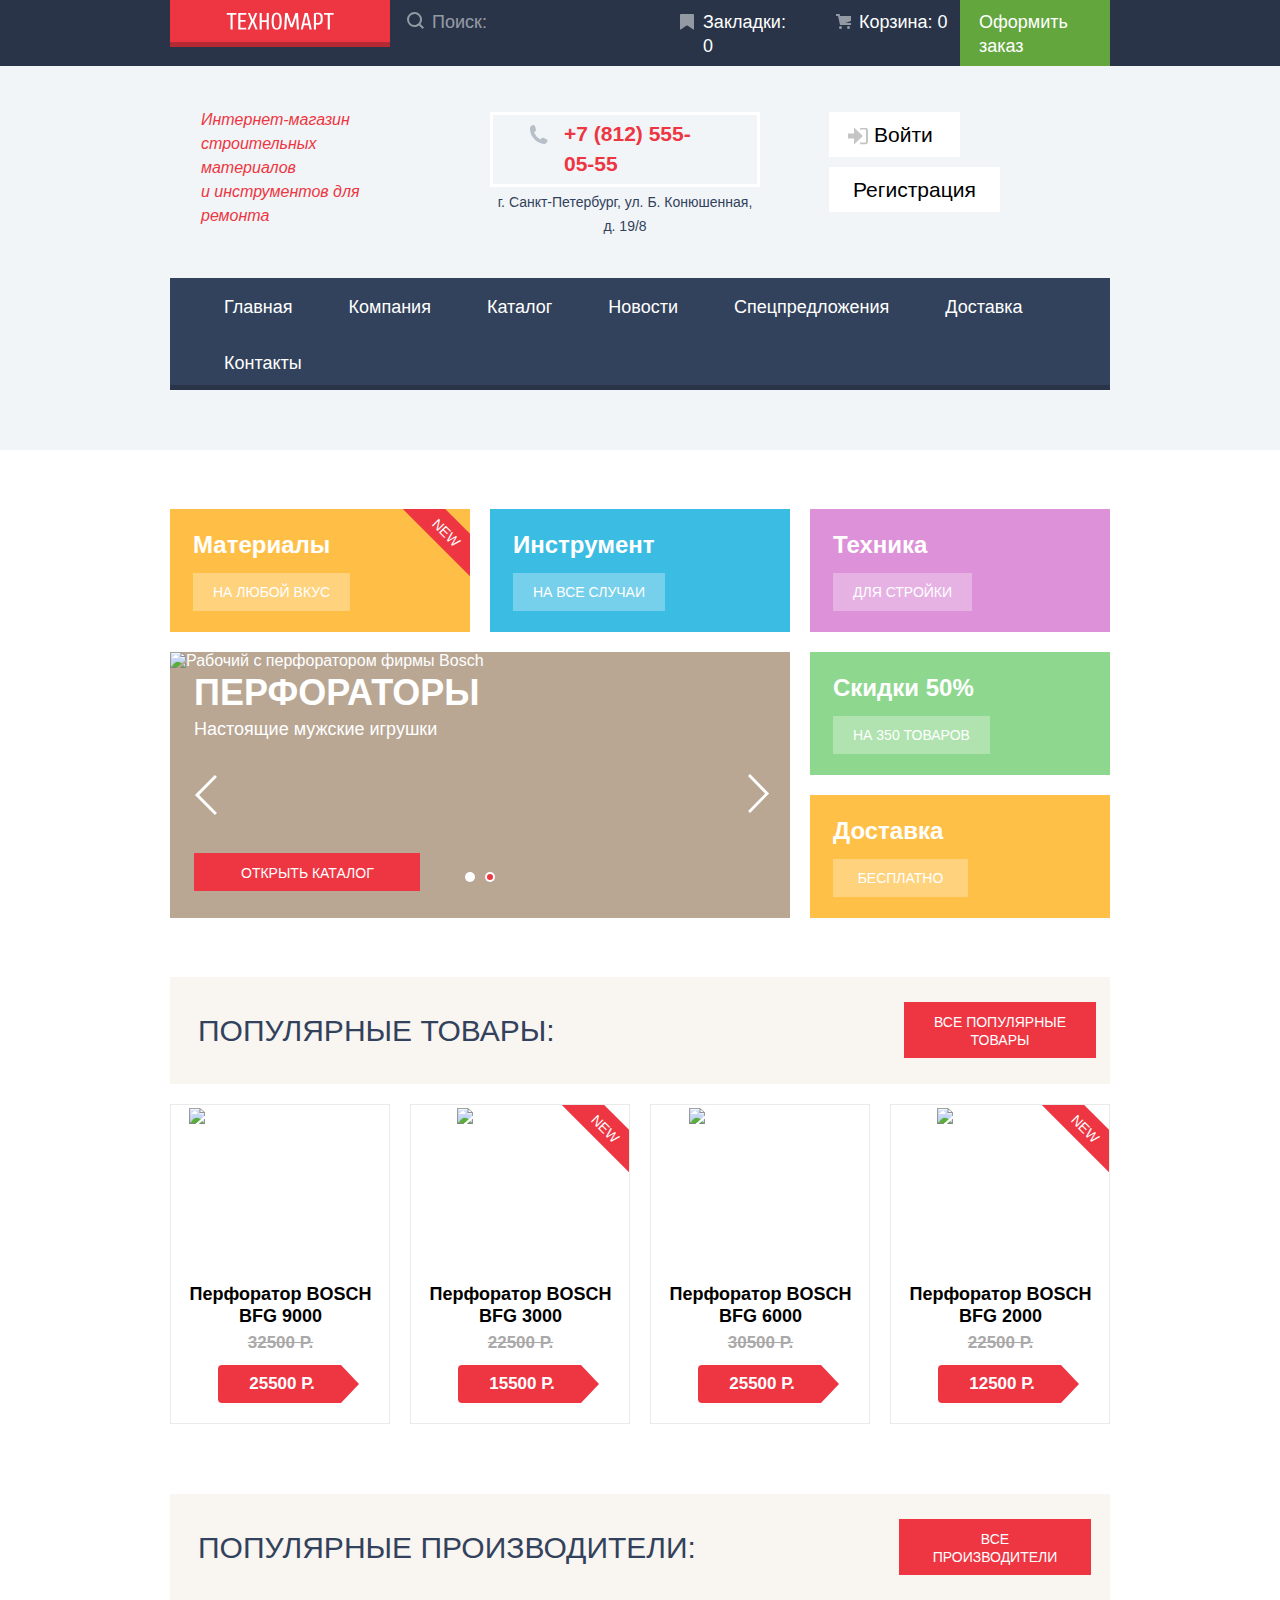
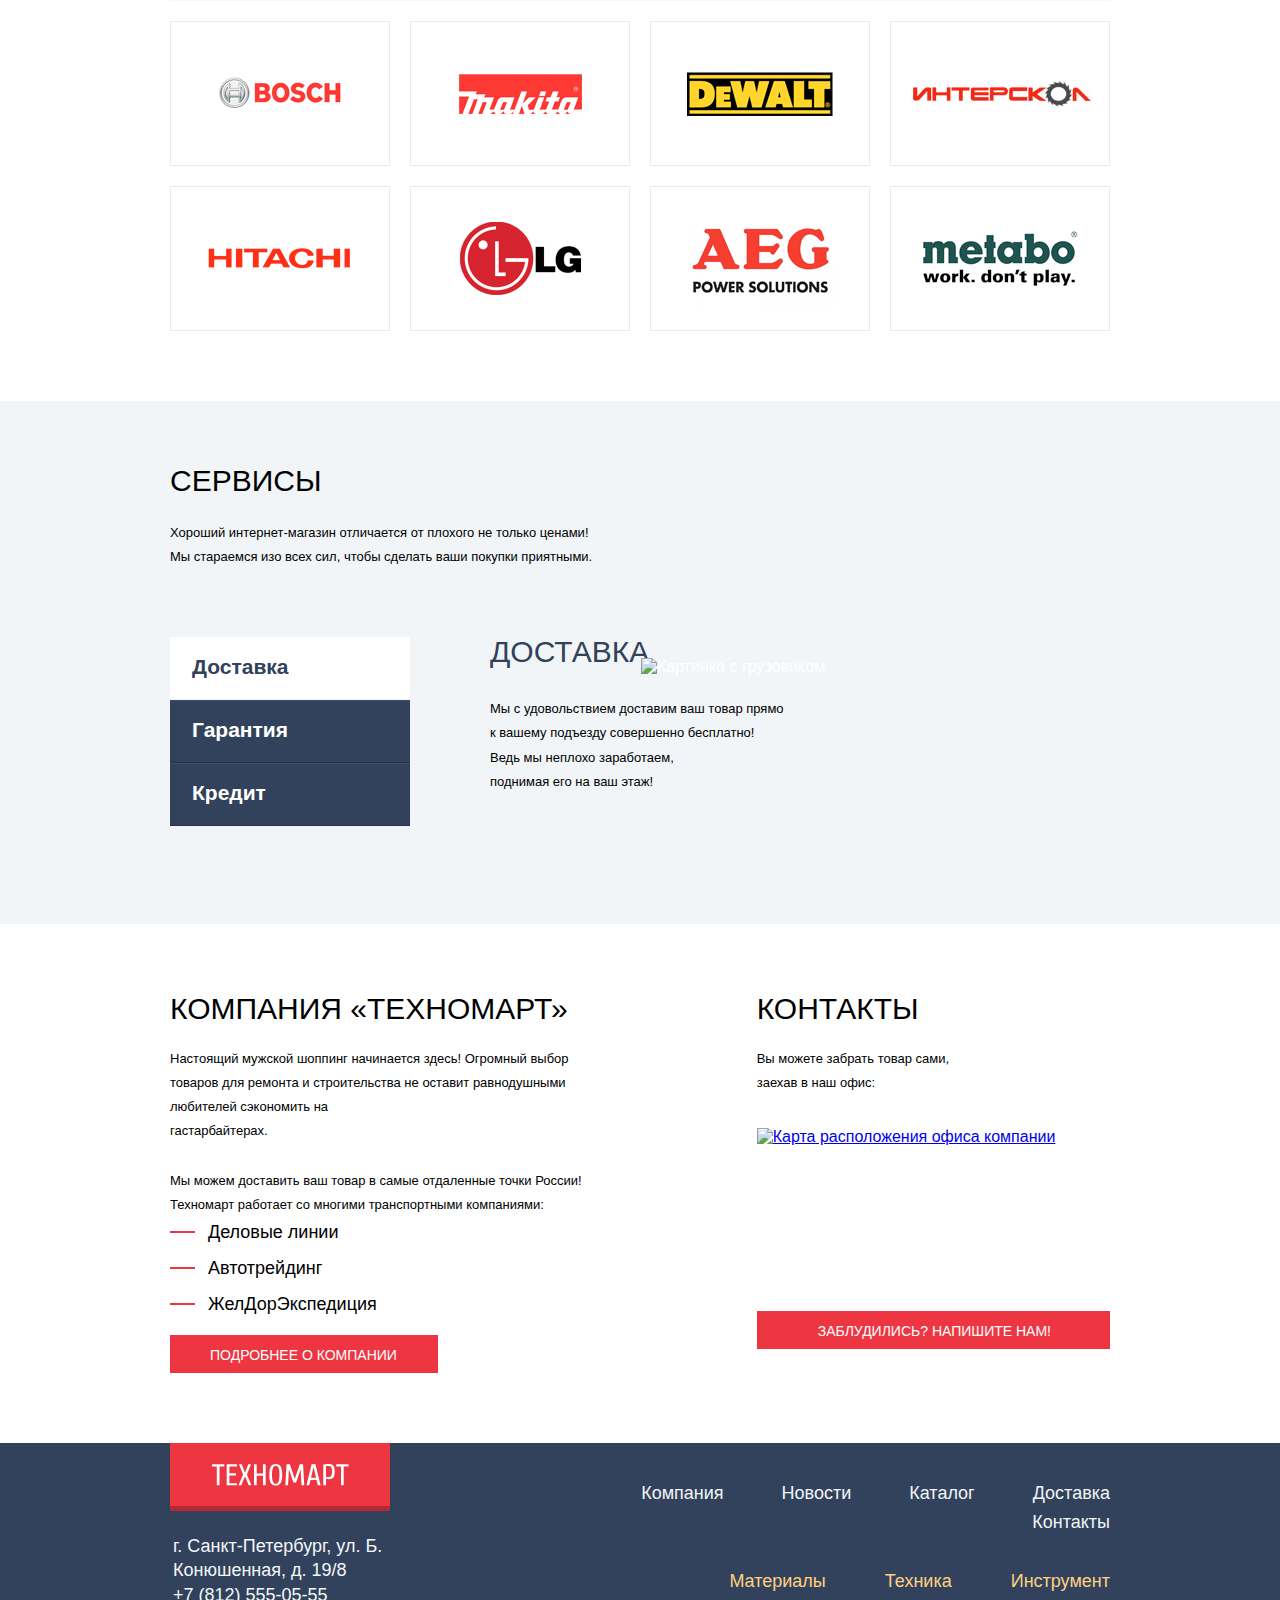
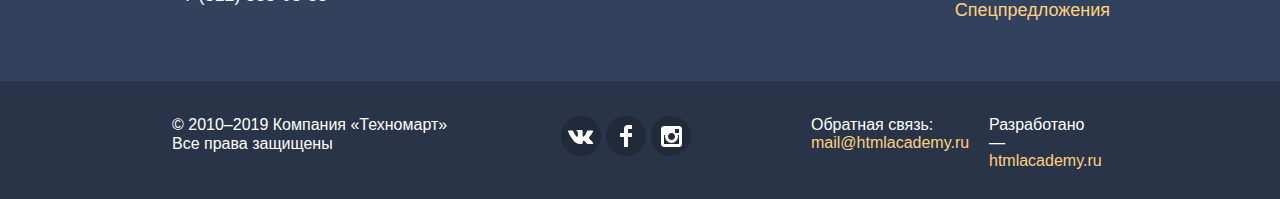
==== commit e4fb0d5c: "Исправил ошибки" ====
--- a/index.html
+++ b/index.html
@@ -6,7 +6,7 @@
   <link rel="icon" href="favicon.ico">
   <link rel="icon" href="favicon/icon.svg" type="image/svg+xml">
   <link rel="apple-touch-icon" href="favicon/apple180x180.png">
-  <!--    <link rel="manifest" href="manifest.webmanifest">-->
+<!--  <link rel="manifest" href="manifest.webmanifest">-->
   <link rel="stylesheet" href="css/normalize.css">
   <link rel="stylesheet" href="css/style.css">
   <title>HTML Academy: Техномарт</title>
@@ -29,7 +29,7 @@
         <label for="header-search"><span class="visually-hidden">Поиск по сайту</span></label>
       </form>
 
-      <ul class="header-menu__list">
+      <ul class="page-header__menu header-menu">
         <li class="header-menu__item">
           <a href="#" class="header-menu__link header-menu__link--bookmarks" aria-label="Перейти в закладки">Закладки:
             0</a>
@@ -46,9 +46,9 @@
   </div>
 
   <div class="container">
-    <div class="user-info">
+    <div class="page-header__user-info user-info">
       <div class="user-info__inner">
-        <h2 class="user-info__title">Интернет-магазин <br> строительных материалов <br> и инструментов для ремонта</h2>
+        <p class="user-info__lead">Интернет-магазин <br> строительных материалов <br> и инструментов для ремонта</p>
 
         <div class="user-info__contacts">
           <a href="tel:7812550555" class="user-info__phone" aria-label="Сделать звонок">+7 (812) 555-05-55</a>
@@ -66,7 +66,7 @@
       </div>
 
       <nav>
-        <ul class="header-submenu__list">
+        <ul class="page-header__submenu header-submenu">
           <li class="header-submenu__item">
             <a href="#" class="header-submenu__link">Главная</a>
           </li>
@@ -104,7 +104,7 @@
         <a href="#" class="offers__link" aria-label="Перейти на страницу Материалы">на любой вкус</a>
       </div>
       <div class="offers__block offers__block--tools">
-        <h3 class="offers__title">Инструменты</h3>
+        <h3 class="offers__title">Инструмент</h3>
         <a href="#" class="offers__link" aria-label="перейти на страницу Инструменты">на все случаи</a>
       </div>
       <div class="offers__block offers__block--tech">
@@ -121,7 +121,7 @@
       </div>
       <div class="promo-slider">
         <ul class="promo-slider__list">
-          <li class="promo-slider__item promo-slider__item--current">
+          <li class="promo-slider__item">
             <div class="promo-slider__head">
               <h3 class="promo-slider__title">Перфораторы</h3>
               <p class="promo-slider__desc">Настоящие мужские игрушки</p>
@@ -142,13 +142,13 @@
         </ul>
 
         <div class="arrow-control">
-          <button class="btn arrow-control__btn arrow-control__btn--prev" type="button">
+          <button class="btn arrow-control__btn arrow-control__btn--prev js-btn-prev" type="button">
             <svg class="arrow-left-icon" width="23" height="41" fill="none" xmlns="http://www.w3.org/2000/svg">
               <path d="M20.83.97l2.09 2.1L5.13 20.94l17.85 17.94-2.1 2.1L.96 20.95 20.83.97z" fill="#fff"/>
             </svg>
             <span class="visually-hidden">Предыдущий слайд</span>
           </button>
-          <button class="btn arrow-control__btn arrow-control__btn--next" type="button">
+          <button class="btn arrow-control__btn arrow-control__btn--next js-btn-next" type="button">
             <svg class="arrow-right-icon" width="22" height="40" fill="none" xmlns="http://www.w3.org/2000/svg">
               <path d="M2.08 39.06L.08 37l17.01-17.45L.02 2.06l2-2.05L21.1 19.56 2.08 39.06z" fill="#fff"/>
             </svg>
@@ -165,81 +165,80 @@
       </div>
     </section>
 
-    <section class="popular-products">
-      <div class="popular-products__head">
-        <h2 class="popular-products__title">Популярные товары:</h2>
-        <a href="#" class="btn-red popular-products__red-link">все популярные товары</a>
-      </div>
-
-      <ul class="popular-products__list">
-        <li class="popular-products__item" tabindex="0">
-          <div class="popular-products__container">
+    <section class="popular-product">
+      <div class="popular-product__head">
+        <h2 class="popular-product__title">Популярные товары:</h2>
+        <a href="#" class="btn-red popular-product__red-link">все популярные товары</a>
+      </div>
+
+      <ul class="popular-product__list product">
+        <li class="product__item">
+          <h3 class="product__name">
+            <a href="#" class="product__link" aria-label="Перейти на страницу товара">Перфоратор BOSCH <br> BFG 9000</a>
+          </h3>
+          <span class="product__old-price"><s>32500 Р.</s></span>
+            <div class="product__price">
+              <strong class="product__cost">25500 Р.</strong>
+            </div>
+          <div class="product__container">
             <img src="img/product-img1.jpg" alt="Синий перфоратор фирмы Bosch, модель BFG 9000"
-                 class="popular-products__photo" width="184" height="164">
-            <div class="popular-products__control">
-              <button class="btn popular-products__order" type="button">Купить</button>
-              <button class="btn popular-products__bookmark" type="button">В закладки</button>
+                 class="product__photo" width="184" height="164">
+            <div class="product__control">
+              <button class="btn product__order" type="button">Купить</button>
+              <button class="btn product__bookmark" type="button">В закладки</button>
             </div>
           </div>
-          <h3 class="popular-products__name">Перфоратор BOSCH <br> BFG 9000</h3>
-          <span class="popular-products__old-price"><s>32500 Р.</s></span>
-          <div class="popular-products__price">
-            <div class="popular-products__red-label">
-              <strong class="popular-products__cost">25500 Р.</strong>
+        </li>
+        <li class="product__item">
+          <div class="promo-label promo-label--product" aria-label="Новинка!" role="note">new</div>
+          <h3 class="product__name">
+            <a href="#" class="product__link" aria-label="Перейти на страницу товара">Перфоратор BOSCH <br> BFG 3000</a>
+          </h3>
+          <span class="product__old-price"><s>22500 Р.</s></span>
+            <div class="product__price">
+              <strong class="product__cost">15500 Р.</strong>
+            </div>
+          <div class="product__container">
+            <img src="img/product-img2.jpg" alt="Синий перфоратор фирмы Bosch, модель BFG 9000"
+                 class="product__photo" width="127" height="112">
+            <div class="product__control">
+              <button class="btn product__order" type="button">Купить</button>
+              <button class="btn product__bookmark" type="button">В закладки</button>
             </div>
           </div>
         </li>
-        <li class="popular-products__item" tabindex="0">
-          <div class="promo-label promo-label--products" aria-label="Новинка!" role="note">new</div>
-          <div class="popular-products__container">
+        <li class="product__item">
+          <h3 class="product__name">
+            <a href="#" class="product__link" aria-label="Перейти на страницу товара">Перфоратор BOSCH <br> BFG 6000</a>
+          </h3>
+          <span class="product__old-price"><s>30500 Р.</s></span>
+            <div class="product__price">
+              <strong class="product__cost">25500 Р.</strong>
+            </div>
+          <div class="product__container">
+            <img src="img/product-img3.jpg" alt="Синий перфоратор фирмы Bosch, модель BFG 9000"
+                 class="product__photo" width="144" height="128">
+            <div class="product__control">
+              <button class="btn product__order" type="button">Купить</button>
+              <button class="btn product__bookmark" type="button">В закладки</button>
+            </div>
+          </div>
+        </li>
+        <li class="product__item">
+          <div class="promo-label promo-label--product" aria-label="Новинка!" role="note">new</div>
+          <h3 class="product__name">
+            <a href="#" class="product__link" aria-label="Перейти на страницу товара">Перфоратор BOSCH <br> BFG 2000</a>
+          </h3>
+          <span class="product__old-price"><s>22500 Р.</s></span>
+            <div class="product__price">
+              <strong class="product__cost">12500 Р.</strong>
+            </div>
+          <div class="product__container">
             <img src="img/product-img2.jpg" alt="Синий перфоратор фирмы Bosch, модель BFG 9000"
-                 class="popular-products__photo" width="127" height="112">
-            <div class="popular-products__control">
-              <button class="btn popular-products__order" type="button">Купить</button>
-              <button class="btn popular-products__bookmark" type="button">В закладки</button>
-            </div>
-          </div>
-          <h3 class="popular-products__name">Перфоратор BOSCH <br> BFG 3000</h3>
-          <span class="popular-products__old-price"><s>22500 Р.</s></span>
-          <div class="popular-products__price">
-            <div class="popular-products__red-label">
-              <strong class="popular-products__cost">15500 Р.</strong>
-            </div>
-          </div>
-
-        </li>
-        <li class="popular-products__item" tabindex="0">
-          <div class="popular-products__container">
-            <img src="img/product-img3.jpg" alt="Синий перфоратор фирмы Bosch, модель BFG 9000"
-                 class="popular-products__photo" width="144" height="128">
-            <div class="popular-products__control">
-              <button class="btn popular-products__order" type="button">Купить</button>
-              <button class="btn popular-products__bookmark" type="button">В закладки</button>
-            </div>
-          </div>
-          <h3 class="popular-products__name">Перфоратор BOSCH <br> BFG 6000</h3>
-          <span class="popular-products__old-price"><s>30500 Р.</s></span>
-          <div class="popular-products__price">
-            <div class="popular-products__red-label">
-              <strong class="popular-products__cost">25500 Р.</strong>
-            </div>
-          </div>
-        </li>
-        <li class="popular-products__item" tabindex="0">
-          <div class="promo-label promo-label--products" aria-label="Новинка!" role="note">new</div>
-          <div class="popular-products__container">
-            <img src="img/product-img2.jpg" alt="Синий перфоратор фирмы Bosch, модель BFG 9000"
-                 class="popular-products__photo" width="127" height="112">
-            <div class="popular-products__control">
-              <button class="btn popular-products__order" type="button">Купить</button>
-              <button class="btn popular-products__bookmark" type="button">В закладки</button>
-            </div>
-          </div>
-          <h3 class="popular-products__name">Перфоратор BOSCH <br> BFG 2000</h3>
-          <span class="popular-products__old-price"><s>22500 Р.</s></span>
-          <div class="popular-products__price">
-            <div class="popular-products__red-label">
-              <strong class="popular-products__cost">12500 Р.</strong>
+                 class="product__photo" width="127" height="112">
+            <div class="product__control">
+              <button class="btn product__order" type="button">Купить</button>
+              <button class="btn product__bookmark" type="button">В закладки</button>
             </div>
           </div>
         </li>
@@ -255,44 +254,44 @@
       <ul class="brands__list">
         <li>
           <a href="#" class="brands__link" aria-label="Перейти на сайт компании BOSCH">
-            <img src="img/brands/bosch.jpg" alt="Логотип компании BOSCH" class="brands__img" width="126" height="37">
+            <img src="img/brands/bosch.png" alt="Логотип компании BOSCH" class="brands__img" width="126" height="37">
           </a>
         </li>
         <li>
           <a href="#" class="brands__link" aria-label="Перейти на сайт компании Makita">
-            <img src="img/brands/Makita.jpg" alt="Логотип компании Makita" class="brands__img" width="123" height="40">
+            <img src="img/brands/makita.png" alt="Логотип компании Makita" class="brands__img" width="123" height="40">
           </a>
         </li>
         <li>
           <a href="#" class="brands__link" aria-label="Перейти на сайт компании DeWALT">
-            <img src="img/brands/DeWALT.jpg" alt="Логотип компании DeWALT" class="brands__img" width="146" height="44">
+            <img src="img/brands/dewalt.png" alt="Логотип компании DeWALT" class="brands__img" width="146" height="44">
           </a>
         </li>
         <li>
           <a href="#" class="brands__link" aria-label="Перейти на сайт компании Интерскол">
-            <img src="img/brands/interskol.jpg" alt="Логотип компании Интерскол" class="brands__img" width="200"
+            <img src="img/brands/interskol.png" alt="Логотип компании Интерскол" class="brands__img" width="200"
                  height="75">
           </a>
         </li>
         <li>
           <a href="#" class="brands__link" aria-label="Перейти на сайт компании HITACHI">
-            <img src="img/brands/Hitachi.jpg" alt="Логотип компании HITACHI" class="brands__logo" width="169"
+            <img src="img/brands/hitachi.png" alt="Логотип компании HITACHI" class="brands__logo" width="169"
                  height="31">
           </a>
         </li>
         <li>
           <a href="#" class="brands__link" aria-label="Перейти на сайт компании LG">
-            <img src="img/brands/LG.jpg" alt="Логотип компании LG" class="brands__logo" width="121" height="73">
+            <img src="img/brands/lg.png" alt="Логотип компании LG" class="brands__logo" width="121" height="73">
           </a>
         </li>
         <li>
           <a href="#" class="brands__link" aria-label="Перейти на сайт BOSCH">
-            <img src="img/brands/AEG.jpg" alt="Логотип компании AEG" class="brands__logo" width="151" height="96">
+            <img src="img/brands/aeg.png" alt="Логотип компании AEG" class="brands__logo" width="151" height="96">
           </a>
         </li>
         <li>
           <a href="#" class="brands__link" aria-label="Перейти на сайт BOSCH">
-            <img src="img/brands/Metabo.jpg" alt="Логотип компании Metabo" class="brands__logo" width="204" height="69">
+            <img src="img/brands/metabo.png" alt="Логотип компании Metabo" class="brands__logo" width="204" height="69">
           </a>
         </li>
       </ul>
@@ -308,7 +307,7 @@
       </div>
 
       <div class="services__info">
-        <ul class="tab-panel">
+        <ul class="services__tabs tab-panel">
           <li class="tab-panel__item">
             <button class="btn tab-panel__btn" type="button" data-tab="#delivery">Доставка</button>
           </li>
@@ -320,7 +319,7 @@
           </li>
         </ul>
 
-        <ul class="tab-content__list">
+        <ul class="services__tab-content tab-content">
           <li class="tab-content__item tab-content__item--delivery" id="delivery">
             <h3 class="tab-content__title">Доставка</h3>
             <div class="tab-content__info">
@@ -369,7 +368,6 @@
           <p class="about__desc">Техномарт работает со&nbsp;многими транспортными компаниями:</p>
         </div>
 
-
         <ul class="about__list">
           <li class="about__item">Деловые линии</li>
           <li class="about__item">Автотрейдинг</li>
@@ -384,10 +382,12 @@
         <p class="contacts__desc">Вы можете забрать товар сами, <br>
           заехав в наш офис:</p>
 
-        <img src="img/map-reserve.png" alt="Карта расположения офиса компании" class="contacts__map" width="300"
-             height="158" tabindex="0">
-
-        <button class="btn btn-red contacts__btn" type="button">Заблудились? Напишите нам!</button>
+        <a href="#" class="contacts__link" aria-label="Открыть карту с адресом компании">
+          <img src="img/map-reserve.png" alt="Карта расположения офиса компании" class="contacts__map" width="300"
+               height="158">
+        </a>
+
+        <a class="btn-red contacts__btn" href="#" aria-label="Открыть окно с формой">Заблудились? Напишите нам!</a>
       </section>
     </div>
   </section>
@@ -430,7 +430,7 @@
           </li>
         </ul>
 
-        <ul class="secondary__links">
+        <ul class="secondary-links">
           <li class="secondary-links__item">
             <a href="#" class="secondary-links__link">Материалы</a>
           </li>
@@ -508,7 +508,7 @@
 </footer>
 
 <div class="modal modal-feedback">
-  <button class="btn modal-feedback__close" type="button">
+  <button class="btn modal-close modal-feedback__close" type="button">
     <span class="visually-hidden">Закрыть окно</span>
   </button>
   <form action="https://echo.htmlacademy.ru/" method="post" class="modal-feedback__form">
@@ -533,19 +533,34 @@
       </div>
     </div>
 
-    <div class="modal-feedback__bottom">
-      <button class="btn btn-red modal-feedback__btn">Отправить</button>
+    <div class="modal-bottom modal-feedback__bottom">
+      <button class="btn btn-red modal-feedback__btn" type="submit">Отправить</button>
     </div>
   </form>
 </div>
 
 <div class="modal modal-map">
-  <button class="btn modal-map__close" type="button">
+  <button class="btn modal-close modal-map__close" type="button">
     <span class="visually-hidden">Закрыть окно</span>
   </button>
   <div class="modal-map__container" id="map"></div>
 </div>
 
+<div class="modal add-cart">
+  <button class="btn modal-close add-cart__close" type="button">
+    <span class="visually-hidden">Закрыть окно</span>
+  </button>
+  <div class="add-cart__wrapper">
+    <div class="add-cart__success" aria-label="Иконка с галочкой" role="img"></div>
+    <span class="add-cart__notice">Товар добавлен в корзину!</span>
+  </div>
+
+  <div class="modal-bottom add-cart__bottom">
+    <a href="#" class="btn-red add-cart__btn add-cart__btn--order">Оформить заказ</a>
+    <button class="btn btn-red add-cart__btn add-cart__btn--continue" type="button">Продолжить покупки</button>
+  </div>
+</div>
+
 <script src="https://api-maps.yandex.ru/2.1/?lang=ru_RU"></script>
 <script src="js/script.js"></script>
 </body>
--- a/css/style.css
+++ b/css/style.css
@@ -137,7 +137,8 @@
   --footer-links-color: #F1F5F7;
   --footer-secondary-links-color: #FFD180;
 
-  --filter-special-color: #F7F3EC;
+  --form-special-color: #F7F3EC;
+
   --filter-border-color: #EAEAEA;
   --filter-radio-color: #B5B5B5;
 
@@ -147,7 +148,6 @@
   --price-range-toggle-border-color: #FFFFFF;
   --price-range-shadow-color: #ABABAB;
 
-
   --social-icon-color: #212A3A;
   --social-icon-hover-color: var(--basic-red);
   --social-icon-active-color: var(--basic-red);
@@ -155,6 +155,12 @@
   --input-border-color: #C5C5C5;
 
   --modal-footer-bg-color: #F4F4F4;
+
+  --sorting-underline: var(--basic-red);
+
+  --catalog-border-btn-color: #E5E5E5;
+  --catalog-border-btn-hover-color: #C5C5C5;
+  --catalog-border-btn-active-color: #EE3643;
 }
 
 /* Global */
@@ -173,10 +179,11 @@
   height: 100%;
 }
 
-.page {
+.page,
+.page-catalog {
   display: grid;
   grid-template-rows: min-content 1fr min-content;
-  font-family: 'Cuprum', 'Arial', serif;
+  font-family: 'Cuprum', 'Arial', sans-serif;
   margin: 0;
   padding: 0;
   color: var(--main-text-white-color);
@@ -289,6 +296,10 @@
   background-color: var(--main-btn-active-color);
 }
 
+.company-logo[href]:focus {
+  outline-offset: -2px;
+}
+
 /*Modal*/
 
 .modal {
@@ -303,6 +314,32 @@
   z-index: 3;
 }
 
+.modal-close {
+  position: absolute;
+  top: 14px;
+  right: 11px;
+  width: 21px;
+  height: 21px;
+  z-index: 2;
+}
+
+.modal-close::after {
+  content: url('data:image/svg+xml,%3Csvg width="21" height="21" fill="none" xmlns="http://www.w3.org/2000/svg"%3E%3Cpath d="M13.273 10.5l7.422-7.422a1.003 1.003 0 000-1.414L19.336.305a1.003 1.003 0 00-1.414 0L10.5 7.727 3.078.305a1.003 1.003 0 00-1.414 0L.305 1.664a1.003 1.003 0 000 1.414L7.727 10.5.306 17.922a1.003 1.003 0 000 1.414l1.359 1.359a1.003 1.003 0 001.414 0l7.422-7.422 7.422 7.422a1.003 1.003 0 001.414 0l1.359-1.359a1.003 1.003 0 000-1.414L13.273 10.5z" fill="%23EE3643"/%3E%3C/svg%3E');
+  position: absolute;
+  top: 0;
+  right: 0;
+}
+
+.modal-close:hover::after {
+  transform: scale(1.1);
+}
+
+.modal-bottom {
+  padding: 38px 80px 37px 80px;
+  min-height: 112px;
+  background-color: var(--modal-footer-bg-color);
+}
+
 @keyframes modalBounce {
   from {
     transform: translateX(-50%) translateY(-2000px);
@@ -335,14 +372,6 @@
   animation-duration: 0.6s;
 }
 
-.modal-feedback__close {
-  position: absolute;
-  top: 14px;
-  right: 19px;
-  width: 21px;
-  height: 21px;
-}
-
 /*Filter*/
 
 .filter-fieldset {
@@ -352,7 +381,7 @@
 }
 
 .filter-legend {
-  font-family: 'PT Sans', serif;
+  font-family: 'PT Sans', 'Arial', sans-serif;
   font-weight: 700;
   font-size: 17px;
   line-height: 30px;
@@ -430,7 +459,11 @@
   background-color: var(--basic-white);
 }
 
-.header-menu__list {
+.page-header__search:focus {
+  outline-offset: -2px;
+}
+
+.header-menu {
   display: flex;
   flex-wrap: wrap;
   padding: 0;
@@ -449,6 +482,7 @@
 
 .header-menu__link--bookmarks {
   position: relative;
+  width: 164px;
   font-weight: 400;
   font-size: 18px;
   line-height: 24px;
@@ -481,8 +515,9 @@
 }
 
 .header-menu__link--cart {
+  width: 136px;
   position: relative;
-  padding: 10px 26px 8px 49px;
+  padding: 10px 10px 8px 35px;
   font-weight: 400;
   font-size: 18px;
   line-height: 24px;
@@ -493,7 +528,7 @@
   content: url('data:image/svg+xml,%3Csvg width="15" height="15" fill="none" xmlns="http://www.w3.org/2000/svg"%3E%3Cpath d="M4.5 15a1.5 1.5 0 100-3 1.5 1.5 0 000 3zM12.5 15a1.5 1.5 0 100-3 1.5 1.5 0 000 3zM15 2H4.07l-.42-2H0v2h2.03l1.99 9H15V9H9.44L15 6.95V2z" fill="%23fff"/%3E%3C/svg%3E');
   position: absolute;
   top: 11px;
-  left: 26px;
+  left: 12px;
   width: 14px;
   height: 16px;
   opacity: 0.5;
@@ -532,6 +567,10 @@
   background-color: var(--order-btn-color);
 }
 
+.header-menu__link:focus {
+  outline-offset: -2px;
+}
+
 /*Submenu*/
 
 .user-info__inner {
@@ -542,7 +581,7 @@
   margin-bottom: 40px;
 }
 
-.user-info__title {
+.user-info__lead {
   margin: 0 23px 0 0;
   padding: 0 0 0 31px;
   max-width: 228px;
@@ -551,6 +590,10 @@
   font-size: 16px;
   line-height: 24px;
   color: var(--main-text-red-color);
+}
+
+.page-catalog .user-info__lead {
+  margin: 0 42px 0 0;
 }
 
 .user-info__contacts {
@@ -671,49 +714,62 @@
   max-width: 300px;
 }
 
-.profile__head {
+.profile__nav {
+  display: flex;
+  align-items: center;
+  padding: 12px 15px 12px 17px;
+  margin-bottom: 7px;
+  width: 300px;
+  background-color: var(--basic-white);
+}
+
+.profile__login {
+  flex-shrink: 0;
+  margin-right: 21px;
   position: relative;
-  padding: 12px 57px;
-  margin-bottom: 7px;
-  background-color: var(--basic-white);
-  text-decoration: none;
-}
-
-.profile__head::before {
+  width: 20px;
+  height: 18px;
+}
+
+.profile__logout {
+  flex-shrink: 0;
+  margin-left: 20px;
+  position: relative;
+  width: 21px;
+  height: 17px;
+}
+
+.profile__login::before {
   content: '';
   position: absolute;
-  top: 13px;
-  left: 16px;
   width: 20px;
   height: 18px;
   background: url("data:image/svg+xml,%3Csvg width='20' height='18' fill='none' xmlns='http://www.w3.org/2000/svg'%3E%3Cpath d='M17.881 14.166c-2.144-.735-4.256-1.666-5.207-2.39-.657-.501-.77-1.618-.517-2.415 1.118-.903 1.864-2.477 1.864-4.278C14.021 2.276 12.221 0 10 0S5.979 2.276 5.979 5.083c0 1.801.746 3.374 1.863 4.277.253.798.141 1.915-.517 2.416-.95.724-3.063 1.654-5.207 2.39C-.026 14.902 0 18 0 18h20s.025-3.099-2.119-3.834z' fill='%23C5C5C5'/%3E%3C/svg%3E") 0 0 no-repeat;
 }
 
-.profile__head::after {
+.profile__logout::before {
   content: '';
   position: absolute;
-  top: 14px;
-  right: 16px;
   width: 21px;
   height: 17px;
   background: url("data:image/svg+xml,%3Csvg width='20' height='17' fill='none' xmlns='http://www.w3.org/2000/svg'%3E%3Cpath d='M20 8.5L11.125 0v6h-6v5h6v6L20 8.5z' fill='%23C5C5C5'/%3E%3Cpath d='M2.106 13.952V3.048c.018-.376.171-1.057 1.01-1.057h5.027V0H3.116C.938 0 .112 1.81.087 3.027v10.946C.112 15.189.938 17 3.116 17h5.027v-1.99H3.116c-.839 0-.992-.683-1.01-1.058z' fill='%23C5C5C5'/%3E%3C/svg%3E") 0 0 no-repeat;
 }
 
-.profile__head:hover::before,
-.profile__head:focus::before {
+.profile__login:hover::before,
+.profile__login:focus::before {
   background: url('data:image/svg+xml,%3Csvg width="20" height="18" fill="none" xmlns="http://www.w3.org/2000/svg"%3E%3Cpath d="M17.881 14.166c-2.144-.735-4.256-1.666-5.207-2.39-.657-.501-.77-1.618-.517-2.415 1.118-.903 1.864-2.477 1.864-4.278C14.021 2.276 12.221 0 10 0S5.979 2.276 5.979 5.083c0 1.801.746 3.374 1.863 4.277.253.798.141 1.915-.517 2.416-.95.724-3.063 1.654-5.207 2.39C-.026 14.902 0 18 0 18h20s.025-3.099-2.119-3.834z" fill="%233D546F"/%3E%3C/svg%3E') 0 0 no-repeat;
 }
 
-.profile__head:hover::after,
-.profile__head:focus::after {
+.profile__logout:hover::before,
+.profile__logout:focus::before {
   background: url("data:image/svg+xml,%3Csvg width='20' height='17' fill='none' xmlns='http://www.w3.org/2000/svg'%3E%3Cpath d='M20 8.5L11.125 0v6h-6v5h6v6L20 8.5z' fill='%233D546F'/%3E%3Cpath d='M2.106 13.952V3.048c.018-.376.171-1.057 1.01-1.057h5.027V0H3.116C.938 0 .112 1.81.087 3.027v10.946C.112 15.189.938 17 3.116 17h5.027v-1.99H3.116c-.839 0-.992-.683-1.01-1.058z' fill='%233D546F'/%3E%3C/svg%3E") 0 0 no-repeat;
 }
 
-.profile__head:active::before {
+.profile__login:active::before {
   background: url("data:image/svg+xml,%3Csvg width='20' height='18' fill='none' xmlns='http://www.w3.org/2000/svg'%3E%3Cpath d='M17.881 14.166c-2.144-.735-4.256-1.666-5.207-2.39-.657-.501-.77-1.618-.517-2.415 1.118-.903 1.864-2.477 1.864-4.278C14.021 2.276 12.221 0 10 0S5.979 2.276 5.979 5.083c0 1.801.746 3.374 1.863 4.277.253.798.141 1.915-.517 2.416-.95.724-3.063 1.654-5.207 2.39C-.026 14.902 0 18 0 18h20s.025-3.099-2.119-3.834z' fill='%23C5C5C5'/%3E%3C/svg%3E") 0 0 no-repeat;
 }
 
-.profile__head:active::after {
+.profile__logout:active::before {
   background: url("data:image/svg+xml,%3Csvg width='20' height='17' fill='none' xmlns='http://www.w3.org/2000/svg'%3E%3Cpath d='M20 8.5L11.125 0v6h-6v5h6v6L20 8.5z' fill='%23C5C5C5'/%3E%3Cpath d='M2.106 13.952V3.048c.018-.376.171-1.057 1.01-1.057h5.027V0H3.116C.938 0 .112 1.81.087 3.027v10.946C.112 15.189.938 17 3.116 17h5.027v-1.99H3.116c-.839 0-.992-.683-1.01-1.058z' fill='%23C5C5C5'/%3E%3C/svg%3E") 0 0 no-repeat;
 }
 
@@ -722,9 +778,10 @@
   font-size: 21px;
   line-height: 21px;
   color: var(--main-text-dark-color);
-}
-
-.profile__head:active .profile__username {
+  text-decoration: none;
+}
+
+.profile__username:active {
   opacity: 0.4;
 }
 
@@ -738,11 +795,17 @@
 }
 
 .profile__links li:not(:last-child)::after {
-  content: '\2022 ';
+  content: '';
+  display: inline-block;
+  vertical-align: middle;
   position: relative;
-  top: 1px;
-  padding: 0 10px;
-  color: var(--main-text-blue-color);
+  margin: 0 12px;
+  left: -2px;
+  width: 4px;
+  height: 4px;
+  background-color: var(--main-text-blue-color);
+  border-radius: 50%;
+
 }
 
 .profile__link {
@@ -765,7 +828,7 @@
 
 /*Submenu*/
 
-.header-submenu__list {
+.header-submenu {
   display: flex;
   flex-wrap: wrap;
   padding: 0 26px;
@@ -796,6 +859,10 @@
 
 .header-submenu__link:active {
   background-color: var(--nav-btn-active-color);
+}
+
+.header-submenu__link:focus {
+  outline-offset: -2px;
 }
 
 /*Features*/
@@ -943,6 +1010,7 @@
   height: 100%;
   object-fit: cover;
   z-index: -1;
+  background-color: var(--reserve-slider-color);
 }
 
 .promo-slider__link {
@@ -1007,13 +1075,13 @@
   opacity: 0.7;
 }
 
-/*Popular products */
-
-.popular-products {
+/*Popular product */
+
+.popular-product {
   margin-bottom: 70px;
 }
 
-.popular-products__head {
+.popular-product__head {
   display: flex;
   align-items: center;
   justify-content: space-between;
@@ -1022,8 +1090,8 @@
   background-color: var(--section-head-color);
 }
 
-.popular-products__title {
-  margin: 0;
+.popular-product__title {
+  margin: 0 10px 0 0;
   font-weight: 400;
   font-size: 30px;
   line-height: 31px;
@@ -1031,28 +1099,31 @@
   text-transform: uppercase;
 }
 
-.popular-products__red-link {
+.popular-product__red-link {
   flex-shrink: 0;
   width: 192px;
   padding: 11px 24px 9px;
 }
 
-.popular-products__list {
+.popular-product__list {
   display: grid;
   grid-template-columns: repeat(4, 1fr);
   column-gap: 20px;
   row-gap: 20px;
+}
+
+.product {
   padding: 0;
   margin: 0;
   list-style: none;
 }
 
-.popular-products__item {
+.product__item {
   position: relative;
   display: flex;
   flex-direction: column;
   align-items: center;
-  padding: 5px 16px 20px 17px;
+  padding: 3px 16px 20px 17px;
   width: 220px;
   min-height: 318px;
   border: 1px solid var(--items-border-color);
@@ -1060,34 +1131,36 @@
   transition: .1s all;
 }
 
-.popular-products__item:hover,
-.popular-products__item:focus {
+
+.product__item:hover,
+.product__item:focus-within {
   box-shadow: 0 0 15px 2px var(--items-shadow-color);
 }
 
-.promo-label--products {
+.promo-label--product {
   top: 8px;
   right: -27px;
 }
 
-.popular-products__container {
+.product__container {
   display: flex;
   justify-content: center;
-  margin-bottom: 10px;
+  margin-bottom: 11px;
   width: 100%;
   min-height: 164px;
-}
-
-.popular-products__photo {
+  order: -1;
+}
+
+.product__photo {
   object-fit: contain;
 }
 
-.popular-products__control {
+.product__control {
   display: none;
   padding: 32px 24px 0 25px;
 }
 
-.popular-products__order {
+.product__order {
   position: relative;
   padding: 10px 40px 10px 54px;
   margin-bottom: 10px;
@@ -1100,26 +1173,25 @@
   background-color: var(--order-btn-color);
   box-shadow: inset 0 -3px 0 var(--order-btn-shadow-color);
   border-radius: 2px;
-
-}
-
-.popular-products__order::before {
+}
+
+.product__order::before {
   content: url("data:image/svg+xml,%3Csvg width='15' height='15' fill='none' xmlns='http://www.w3.org/2000/svg' fill-opacity='0.3'%3E%3Cpath d='M4.5 15a1.5 1.5 0 100-3 1.5 1.5 0 000 3zM12.5 15a1.5 1.5 0 100-3 1.5 1.5 0 000 3zM15 2H4.07l-.42-2H0v2h2.03l1.99 9H15V9H9.44L15 6.95V2z' fill='%23fff'/%3E%3C/svg%3E");
   position: absolute;
   top: 10px;
   left: 30px;
 }
 
-.popular-products__order:hover,
-.popular-products__order:focus {
+.product__order:hover,
+.product__order:focus {
   background-color: var(--order-btn-hover-color);
 }
 
-.popular-products__order:active {
+.product__order:active {
   background-color: var(--order-btn-active-color);
 }
 
-.popular-products__bookmark {
+.product__bookmark {
   padding: 8px 32px 6px 30px;
   margin-bottom: 10px;
   min-height: 38px;
@@ -1132,28 +1204,39 @@
   border-radius: 2px;
 }
 
-.popular-products__bookmark:hover,
-.popular-products__bookmark:focus {
+.product__bookmark:hover,
+.product__bookmark:focus {
   border-color: var(--bordered-btn-hover-color);
 }
 
-.popular-products__bookmark:active {
+.product__bookmark:active {
   opacity: 0.5;
 }
 
-.popular-products__name {
-  margin: 0 0 8px;
-  font-family: 'PT Sans', serif;
+.product__name {
+  margin: 0 0 7px;
+  text-align: center;
+}
+
+.product__link {
+  font-family: 'PT Sans', 'Arial', sans-serif;
   font-weight: 700;
   font-size: 18px;
   line-height: 20px;
-  text-align: center;
-  color: var(--main-text-dark-color);
-}
-
-.popular-products__old-price {
-  margin-bottom: 13px;
-  font-family: 'PT Sans', serif;
+  color: var(--main-text-dark-color);
+  text-decoration: none;
+}
+
+.product__link:hover,
+.product__link:active,
+.product__link:focus {
+  color: var(--basic-red);
+}
+
+.product__old-price {
+  margin-bottom: 9px;
+  min-height: 22px;
+  font-family: 'PT Sans', 'Arial', sans-serif;
   font-weight: 700;
   font-size: 17px;
   line-height: 18px;
@@ -1161,7 +1244,7 @@
   color: var(--old-price-color);
 }
 
-.popular-products__price .price-label {
+.product__price .price-label {
   display: block;
   position: absolute;
   top: 0;
@@ -1170,13 +1253,10 @@
   overflow: hidden;
 }
 
-.popular-products__price {
-  padding-right: 3px;
-}
-
-.popular-products__red-label {
+.product__price {
   position: relative;
   padding: 10px 20px 9px 26px;
+  margin-right: 3px;
   width: 123px;
   min-height: 38px;
   text-align: center;
@@ -1185,7 +1265,7 @@
   border-bottom-left-radius: 4px;
 }
 
-.popular-products__red-label::after {
+.product__price::after {
   content: '';
   position: absolute;
   top: 0;
@@ -1196,21 +1276,21 @@
   border-color: transparent transparent transparent var(--basic-red);
 }
 
-.popular-products__cost {
-  font-family: 'PT Sans', serif;
+.product__cost {
+  font-family: 'PT Sans', 'Arial', sans-serif;
   font-weight: 700;
   font-size: 17px;
   line-height: 18px;
   color: var(--main-text-white-color);
 }
 
-.popular-products__item:hover .popular-products__photo,
-.popular-products__item:focus-within .popular-products__photo {
+.product__item:hover .product__photo,
+.product__item:focus-within .product__photo {
   display: none;
 }
 
-.popular-products__item:hover .popular-products__control,
-.popular-products__item:focus-within .popular-products__control {
+.product__item:hover .product__control,
+.product__item:focus-within .product__control {
   display: block;
 }
 
@@ -1230,7 +1310,7 @@
 }
 
 .brands__title {
-  margin: 0;
+  margin: 0 10px 0 0;
   font-weight: 400;
   font-size: 30px;
   line-height: 31px;
@@ -1300,7 +1380,7 @@
 }
 
 .services__desc {
-  font-family: 'PT Sans', serif;
+  font-family: 'PT Sans', 'Arial', sans-serif;
   margin: 0;
   font-weight: 400;
   font-size: 13px;
@@ -1386,7 +1466,7 @@
   cursor: default;
 }
 
-.tab-content__list {
+.tab-content {
   padding: 0 0 0 80px;
   margin: 0;
   list-style: none;
@@ -1420,7 +1500,7 @@
 }
 
 .tab-content__desc {
-  font-family: 'PT Sans', serif;
+  font-family: 'PT Sans', 'Arial', sans-serif;
   margin: 0 0 1px;
   font-weight: 400;
   font-size: 13px;
@@ -1493,7 +1573,7 @@
 }
 
 .about__desc {
-  font-family: 'PT Sans', serif;
+  font-family: 'PT Sans', 'Arial', sans-serif;
   margin: 0;
   font-weight: 400;
   font-size: 13px;
@@ -1563,7 +1643,7 @@
 }
 
 .contacts__desc {
-  font-family: 'PT Sans', serif;
+  font-family: 'PT Sans', 'Arial', sans-serif;
   margin: 0 0 33px;
   font-weight: 400;
   font-size: 13px;
@@ -1571,8 +1651,12 @@
   color: var(--main-text-dark-color);
 }
 
+.contacts__link {
+  margin-bottom: 25px;
+}
+
 .contacts__map {
-  margin-bottom: 25px;
+  display: block;
   cursor: pointer;
 }
 
@@ -1643,8 +1727,12 @@
   justify-content: flex-end;
   flex-wrap: wrap;
   padding: 0;
-  margin: 0 0 35px;
+  margin: 0 0 30px;
   list-style: none;
+}
+
+.main-links__item {
+  margin-bottom: 5px;
 }
 
 .main-links__item:not(:first-child) {
@@ -1659,7 +1747,8 @@
   text-decoration: none;
 }
 
-.main-links__link:hover {
+.main-links__link:hover,
+.main-links__link:focus {
   text-decoration: underline;
 }
 
@@ -1668,13 +1757,17 @@
   text-decoration: none;
 }
 
-.secondary__links {
+.secondary-links {
   display: flex;
   justify-content: flex-end;
   flex-wrap: wrap;
   padding: 0;
   margin: 0;
   list-style: none;
+}
+
+.secondary-links__item {
+  margin-bottom: 5px;
 }
 
 .secondary-links__item:not(:first-child) {
@@ -1689,7 +1782,8 @@
   text-decoration: none;
 }
 
-.secondary-links__link:hover {
+.secondary-links__link:hover,
+.secondary-links__link:focus {
   text-decoration: underline;
 }
 
@@ -1816,21 +1910,15 @@
 /*Feedback modal*/
 
 .modal-feedback {
+  margin-left: -8px;
   width: 620px;
   min-height: 423px;
-}
-
-.modal-feedback__close::after {
-  content: url('data:image/svg+xml,%3Csvg width="21" height="21" fill="none" xmlns="http://www.w3.org/2000/svg"%3E%3Cpath d="M13.273 10.5l7.422-7.422a1.003 1.003 0 000-1.414L19.336.305a1.003 1.003 0 00-1.414 0L10.5 7.727 3.078.305a1.003 1.003 0 00-1.414 0L.305 1.664a1.003 1.003 0 000 1.414L7.727 10.5.306 17.922a1.003 1.003 0 000 1.414l1.359 1.359a1.003 1.003 0 001.414 0l7.422-7.422 7.422 7.422a1.003 1.003 0 001.414 0l1.359-1.359a1.003 1.003 0 000-1.414L13.273 10.5z" fill="%23EE3643"/%3E%3C/svg%3E');
-  position: absolute;
-  top: 0;
-  left: 0;
 }
 
 .modal-feedback__wrapper {
   display: grid;
   grid-template-columns: repeat(2, 1fr);
-  padding: 40px 89px 0 73px;
+  padding: 39px 80px 0 81px;
   column-gap: 22px;
   row-gap: 13px;
 }
@@ -1851,7 +1939,7 @@
 }
 
 .modal-feedback__input::placeholder {
-  font-family: 'PT Sans', serif;
+  font-family: 'PT Sans', 'Arial', sans-serif;
   font-weight: 400;
   font-size: 13px;
   line-height: 24px;
@@ -1881,12 +1969,6 @@
   margin-bottom: 36px;
 }
 
-.modal-feedback__bottom {
-  padding: 37px 88px 37px 72px;
-  height: 112px;
-  background-color: var(--modal-footer-bg-color);
-}
-
 .modal-feedback__btn {
   padding: 11px 199px 9px;
   width: 460px;
@@ -1896,28 +1978,83 @@
 /*Modal map*/
 
 .modal-map {
-  width: 943px;
+  margin-left: -8px;
+  width: 940px;
   height: 450px;
-}
-
-.modal-map__close {
-  position: absolute;
-  top: 10px;
-  right: 19px;
-  width: 21px;
-  height: 21px;
-  z-index: 2;
-}
-
-.modal-map__close::after {
-  content: url('data:image/svg+xml,%3Csvg width="21" height="21" fill="none" xmlns="http://www.w3.org/2000/svg"%3E%3Cpath d="M13.273 10.5l7.422-7.422a1.003 1.003 0 000-1.414L19.336.305a1.003 1.003 0 00-1.414 0L10.5 7.727 3.078.305a1.003 1.003 0 00-1.414 0L.305 1.664a1.003 1.003 0 000 1.414L7.727 10.5.306 17.922a1.003 1.003 0 000 1.414l1.359 1.359a1.003 1.003 0 001.414 0l7.422-7.422 7.422 7.422a1.003 1.003 0 001.414 0l1.359-1.359a1.003 1.003 0 000-1.414L13.273 10.5z" fill="%23EE3643"/%3E%3C/svg%3E');
-  position: absolute;
-  top: 0;
-  left: 0;
 }
 
 .modal-map__container {
   height: 450px;
+}
+
+.modal-map__close {
+  top: 10px;
+  right: 9px;
+}
+
+/*Modal add cart*/
+
+.add-cart {
+  margin-left: 16px;
+  width: 620px;
+  min-height: 282px;
+}
+
+.add-cart__close {
+  right: 11px;
+  top: 11px;
+}
+
+.add-cart__wrapper {
+  display: flex;
+  align-items: center;
+  justify-content: center;
+  padding: 49px 178px 48px 81px;
+}
+
+.add-cart__success {
+  flex-shrink: 0;
+  margin-right: 28px;
+  width: 66px;
+  height: 66px;
+  background: url("data:image/svg+xml,%3Csvg width='40' height='30' fill='none' xmlns='http://www.w3.org/2000/svg'%3E%3Cpath d='M35.64 1.07a1 1 0 00-1.41 0L15.79 19.5a1 1 0 01-1.42 0l-8.14-8.13a1 1 0 00-1.41 0L1.28 14.9a1 1 0 000 1.41l13.1 13.1a1 1 0 001.4 0l3.54-3.54 1.42-1.42L39.18 6.02a1 1 0 000-1.42l-3.54-3.53z' fill='%23fff'/%3E%3C/svg%3E") 50% 50% no-repeat, var(--basic-green);
+  border-radius: 50%;
+}
+
+.add-cart__notice {
+  font-weight: 700;
+  font-size: 24px;
+  line-height: 30px;
+  color: var(--main-text-dark-color);
+}
+
+.add-cart__bottom {
+  display: flex;
+  align-items: center;
+  justify-content: space-between;
+  flex-wrap: wrap;
+  padding: 37px 113px 27px 114px;
+}
+
+.add-cart__btn {
+  margin-bottom: 10px;
+}
+
+.add-cart__btn--order {
+  flex-shrink: 0;
+  padding: 11px 47px 9px 46px;
+}
+
+.add-cart__btn--continue {
+  flex-shrink: 0;
+  padding: 11px 31px 9px 31px;
+  color: var(--main-text-dark-color);
+  background-color: var(--basic-white);
+}
+
+.add-cart__btn--continue:hover,
+.add-cart__btn--continue:focus {
+  color: var(--main-text-white-color);
 }
 
 /*Breadcrumbs*/
@@ -1949,7 +2086,7 @@
 }
 
 .breadcrumb__link {
-  font-family: 'PT Sans', serif;
+  font-family: 'PT Sans', 'Arial', sans-serif;
   font-weight: 400;
   font-size: 13px;
   line-height: 18px;
@@ -1994,21 +2131,29 @@
   text-transform: uppercase;
 }
 
+.catalog__inner {
+  display: grid;
+  grid-template: min-content 1fr / 220px 1fr;
+  column-gap: 20px;
+  row-gap: 28px;
+}
+
 /*Filter*/
 
 .filter {
+  grid-row: 1 / 3;
   width: 220px;
 }
 
 .filter__head {
   padding: 10px 18px;
-  background-color: var(--filter-special-color);
+  background-color: var(--form-special-color);
   border-radius: 1px;
 }
 
 .filter__title {
   margin: 0;
-  font-family: 'PT Sans', serif;
+  font-family: 'PT Sans', 'Arial', sans-serif;
   font-weight: 400;
   font-size: 13px;
   line-height: 18px;
@@ -2039,7 +2184,7 @@
   margin-bottom: 9px;
   padding: 40px 20px;
   height: 36px;
-  background-color: var(--filter-special-color);
+  background-color: var(--form-special-color);
   border-radius: 1px;
 }
 
@@ -2050,7 +2195,8 @@
 }
 
 .filter-price__bar {
-  width: 50%;
+  width: 80%;
+  margin-left: 0;
   height: 2px;
   background-color: var(--price-range-bar-color);
 }
@@ -2104,14 +2250,14 @@
   padding: 10px;
   width: 95px;
   height: 38px;
-  font-family: 'PT Sans', serif;
+  font-family: 'PT Sans', 'Arial', sans-serif;
   font-weight: 400;
   font-size: 17px;
   line-height: 18px;
   text-align: center;
   color: var(--main-text-dark-color);
   border: 0;
-  background-color: var(--filter-special-color);
+  background-color: var(--form-special-color);
   appearance: none;
   -moz-appearance: textfield;
   border-radius: 1px;
@@ -2129,7 +2275,7 @@
 }
 
 .filter-price__divider {
-  font-family: 'PT Sans', serif;
+  font-family: 'PT Sans', 'Arial', sans-serif;
   font-weight: 400;
   font-size: 16px;
   line-height: 18px;
@@ -2166,7 +2312,7 @@
 
 .filter-brand__label {
   position: relative;
-  font-family: 'PT Sans', serif;
+  font-family: 'PT Sans', 'Arial', sans-serif;
   font-weight: 400;
   font-size: 15px;
   line-height: 19px;
@@ -2253,7 +2399,7 @@
 
 .filter-supply__label {
   position: relative;
-  font-family: 'PT Sans', serif;
+  font-family: 'PT Sans', 'Arial', sans-serif;
   font-weight: 400;
   font-size: 15px;
   line-height: 19px;
@@ -2308,7 +2454,7 @@
 
 .filter__btn {
   padding: 9px 78px 9px 79px;
-  font-family: 'PT Sans', serif;
+  font-family: 'PT Sans', 'Arial', sans-serif;
   font-weight: 400;
   font-size: 13px;
   line-height: 18px;
@@ -2318,48 +2464,248 @@
   border: 1px solid var(--items-border-color);
 }
 
-
-
-
-
-
-
-
-
-
-
-
-
-
-
-
-
-
-
-
-
-
-
-
-
-
-
-
-
-
-
-
-
-
-
-
-
-
-
-
-
-
-
-
-
-
+.filter__btn:hover,
+.filter__btn:focus {
+  border-color: var(--catalog-border-btn-hover-color);
+}
+
+/*Sorting*/
+
+.sorting {
+  grid-column: 2 / 3;
+  grid-row: 1 / 2;
+  padding: 9px 16px 4px 19px;
+  width: 700px;
+  min-height: 38px;
+  background-color: var(--form-special-color);
+}
+
+.sorting__form {
+  display: flex;
+  justify-content: space-between;
+}
+
+.sorting__title {
+  margin: 0;
+  max-width: 165px;
+  font-family: 'PT Sans', 'Arial', sans-serif;
+  font-weight: 400;
+  font-size: 13px;
+  line-height: 18px;
+  color: var(--main-text-dark-color);
+  text-transform: uppercase;
+}
+
+.sorting__list {
+  display: flex;
+  flex-wrap: wrap;
+  padding: 0 0 0 45px;
+  margin: 0;
+  list-style: none;
+}
+
+.sorting__item {
+  margin-bottom: 5px;
+}
+
+.sorting__item--price {
+  margin-right: 70px;
+}
+
+.sorting__item--type {
+  margin-right: 65px;
+}
+
+.sorting__item--functional {
+  margin-right: 46px;
+}
+
+.sorting__item--up {
+  margin-right: 21px;
+}
+
+.sorting__btn {
+  font-family: 'PT Sans', 'Arial', sans-serif;
+  font-weight: 400;
+  font-size: 13px;
+  line-height: 15px;
+  color: rgba(var(--main-text-dark-rgb), 0.3);
+  text-transform: uppercase;
+  text-decoration: none;
+  border-bottom: 1px dashed var(--sorting-underline);
+}
+
+.sorting__btn:hover,
+.sorting__btn:focus {
+  color: var(--main-text-dark-color);
+  border-bottom: 1px solid var(--basic-red);
+}
+
+.sorting__btn:active {
+  color: var(--basic-red);
+  border-color: transparent;
+}
+
+.sorting__btn--current,
+.sorting__btn--current:hover,
+.sorting__btn--current:active,
+.sorting__btn--current:focus {
+  color: var(--basic-red);
+  border-color: transparent;
+  cursor: default;
+}
+
+
+.sorting__arrow {
+  width: 11px;
+  height: 10px;
+  opacity: 0.3;
+  border-style: solid;
+}
+
+.sorting__arrow--up {
+  border-width: 0 6px 10px 6px;
+  border-color: transparent transparent var(--basic-dark) transparent;
+}
+
+.sorting__arrow--down {
+  border-width: 10px 6px 0 6px;
+  border-color: var(--basic-dark) transparent transparent transparent;
+}
+
+.sorting__arrow:hover,
+.sorting__arrow:focus {
+  opacity: 1;
+}
+
+.sorting__arrow--up:active {
+  border-color: transparent transparent var(--basic-red) transparent;
+  opacity: 1;
+}
+
+.sorting__arrow--down:active {
+  border-color: var(--basic-red) transparent transparent transparent;
+  opacity: 1;
+}
+
+.sorting__arrow--up-current {
+  border-color: transparent transparent var(--basic-red) transparent;
+  opacity: 1;
+}
+
+.sorting__arrow--down-current {
+  border-color: var(--basic-red) transparent transparent transparent;
+  opacity: 1;
+}
+
+/*Catalog product*/
+
+.catalog__product {
+  display: grid;
+  grid-template-columns: repeat(3, 1fr);
+  column-gap: 20px;
+  row-gap: 18px;
+}
+
+.catalog__content {
+}
+
+/*Pagination*/
+
+.pagination {
+  padding: 20px 0 54px;
+  grid-column: 2 / 3;
+}
+
+.pagination__list {
+  display: flex;
+  align-items: flex-start;
+  flex-wrap: wrap;
+  padding: 0;
+  margin: 0;
+  list-style: none;
+}
+
+.pagination__item {
+  margin-bottom: 5px;
+}
+
+.pagination__item:not(:last-child) {
+  margin-right: 10px;
+}
+
+.pagination__link {
+  padding: 9px 15px 9px 14px;
+  font-family: 'PT Sans', 'Arial', sans-serif;
+  font-weight: 400;
+  font-size: 13px;
+  line-height: 18px;
+  color: var(--main-text-dark-color);
+  text-align: center;
+  text-transform: uppercase;
+  text-decoration: none;
+  border: 1px solid var(--catalog-border-btn-color);
+  border-radius: 2px;
+}
+
+.pagination__link--next {
+  padding: 9px 31px;
+}
+
+.pagination__link:hover,
+.pagination__link:focus {
+  border-color: var(--catalog-border-btn-hover-color);
+}
+
+.pagination__link:active {
+  border-color: var(--catalog-border-btn-active-color);
+}
+
+.pagination__link--current {
+  color: var(--main-text-white-color);
+  background-color: var(--basic-red);
+  border-color: var(--basic-red);
+}
+
+.pagination__link--current:hover,
+.pagination__link--current:active {
+  border-color: var(--basic-red);
+}
+
+/*Product information*/
+
+.product-info {
+  padding: 65px 0 68px;
+  background-color: var(--info-bg-color);
+}
+
+.product-info__title {
+  margin: 0 0 25px;
+  font-weight: 400;
+  font-size: 30px;
+  line-height: 30px;
+  color: var(--main-text-dark-color);
+  text-transform: uppercase;
+}
+
+.product-info__desc {
+  font-family: 'PT Sans', 'Arial', sans-serif;
+  margin: 0;
+  font-weight: 400;
+  font-size: 13px;
+  line-height: 24px;
+  color: var(--main-text-dark-color);
+}
+
+
+
+
+
+
+
+
+
+
+
+
+
